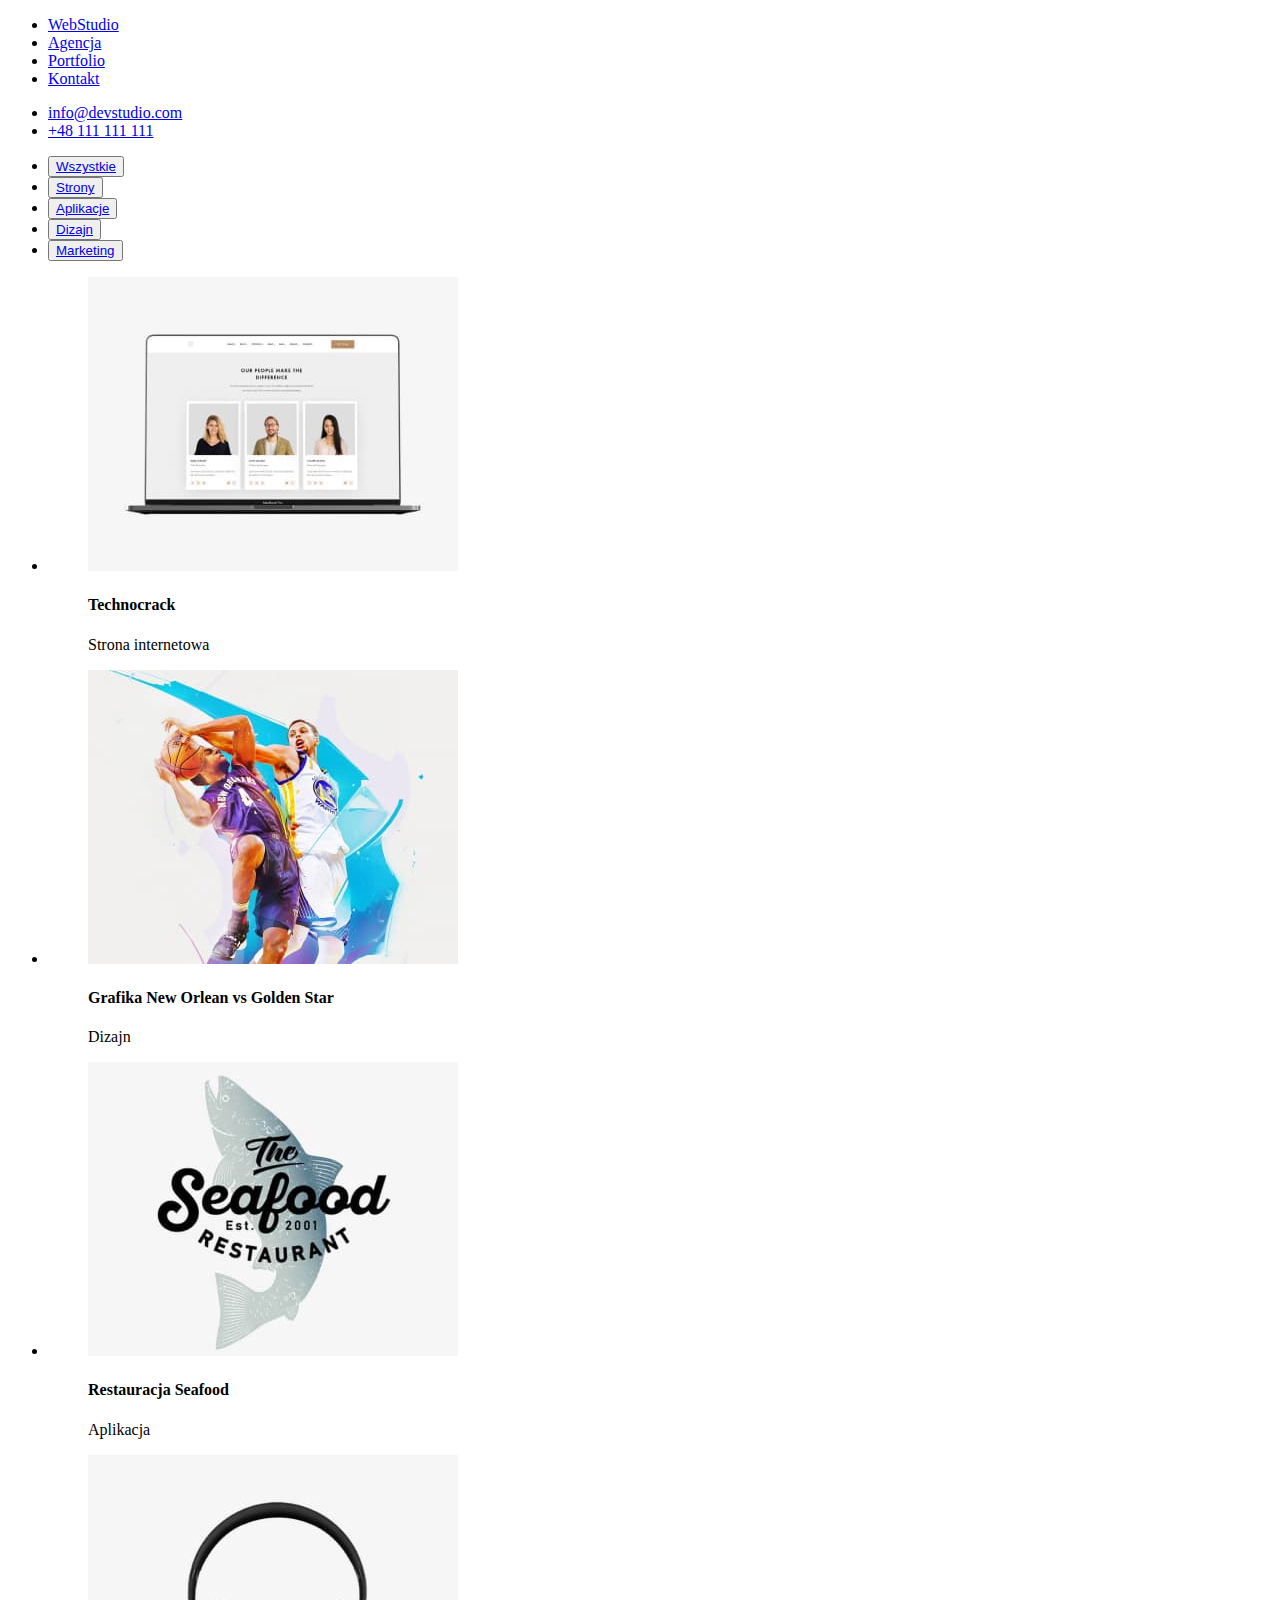
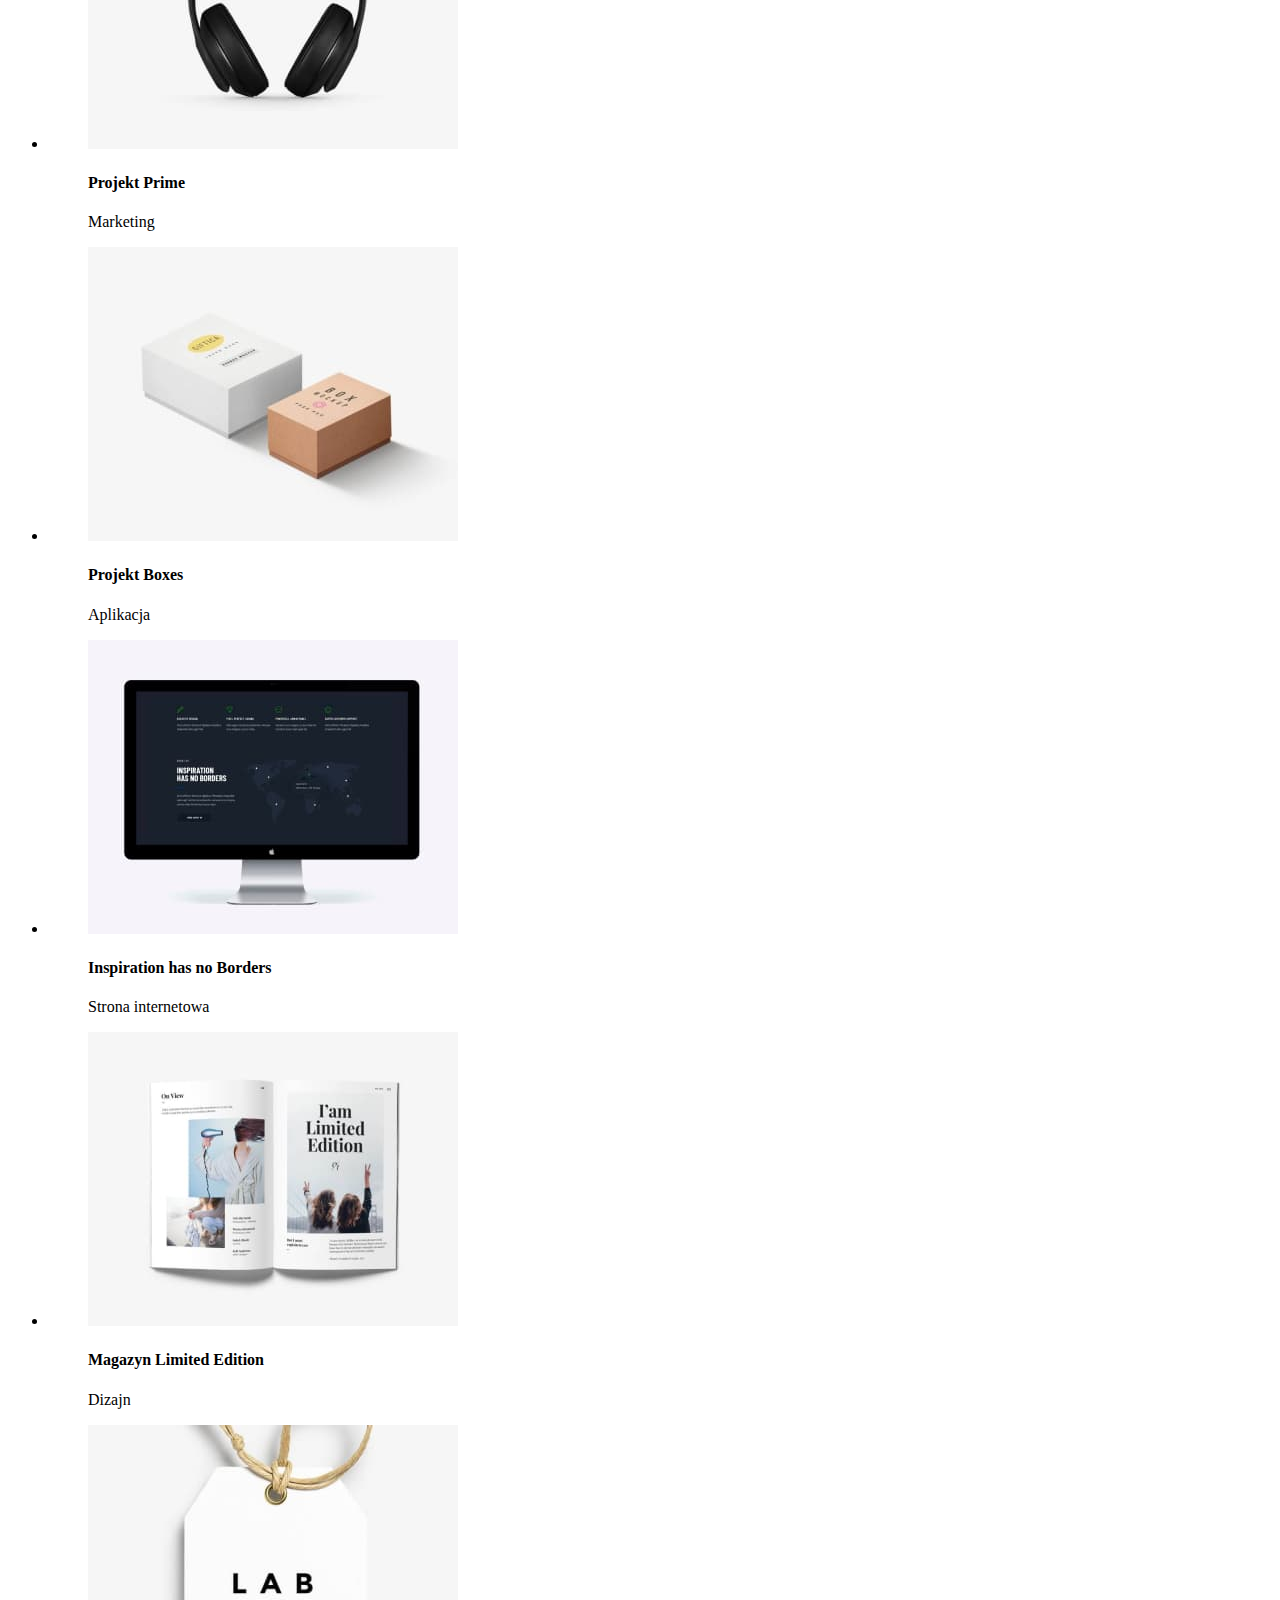
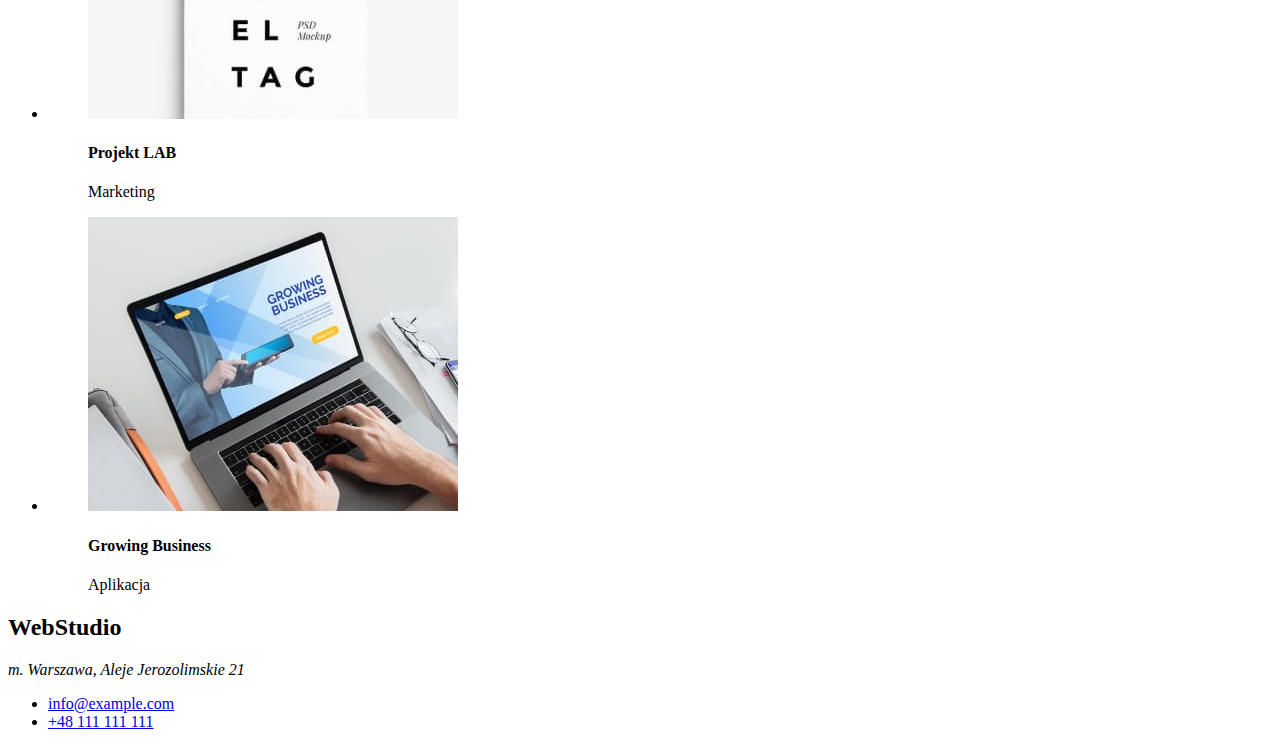
==== portfolio.html @ 7346c271 "Semantyka portfolio.html" ====
<!DOCTYPE html>
<html lang="pl">
  <head>
    <meta charset="UTF-8" />
    <meta http-equiv="X-UA-Compatible" content="IE=edge" />
    <meta name="viewport" content="width=device-width, initial-scale=1.0" />
    <title>Portfolio</title>
  </head>
  <body>
    <header>
      <nav>
        <ul>
          <li><a href="index.html">WebStudio</a></li>
          <li><a href="Agencja">Agencja</a></li>
          <li><a href="Portfolio">Portfolio</a></li>
          <li><a href="Kontakt">Kontakt</a></li>
        </ul>
      </nav>
      <ul>
        <li><a href="mailto:info@devstudio.com">info@devstudio.com</a></li>
        <li><a href="tel:+48111111111">+48 111 111 111</a></li>
      </ul>
    </header>
    <main>
      <section>
        <ul>
          <li>
            <button><a href="Wszystkie">Wszystkie</a></button>
          </li>
          <li>
            <button><a href="Strony">Strony</a></button>
          </li>
          <li>
            <button><a href="Aplikacje">Aplikacje</a></button>
          </li>
          <li>
            <button><a href="Dizajn">Dizajn</a></button>
          </li>
          <li>
            <button><a href="Marketing">Marketing</a></button>
          </li>
        </ul>
      </section>
      <section>
        <ul>
          <li>
            <figure>
              <img
                src="images\img_portfolio_1.jpg"
                alt="Laptop na jasnym tle. Na jego ekranie wyświetla się strona internetowa"
                width="370"
                height="294"
              />
              <h4>Technocrack</h4>
              Strona internetowa
            </figure>
          </li>
          <li>
            <figure>
              <img
                src="images\img_portfolio_2.jpg"
                alt="Grafika komputerowa przedstawiająca dwóch koszykarzy walczących o piłkę"
                width="370"
                height="294"
              />
              <h4>Grafika New Orlean vs Golden Star</h4>
              Dizajn
            </figure>
          </li>
          <li>
            <figure>
              <img
                src="images\img_portfolio_3.jpg"
                alt="Logo restauracji o nazwie  the seafood"
                width="370"
                height="294"
              />
              <h4>Restauracja Seafood</h4>
              Aplikacja
            </figure>
          </li>
          <li>
            <figure>
              <img
                src="images\img_portfolio_4.jpg"
                alt="Słuchawki nauszne na jasnym tle"
                width="370"
                height="294"
              />
              <h4>Projekt Prime</h4>
              Marketing
            </figure>
          </li>
          <li>
            <figure>
              <img
                src="images\img_portfolio_5.jpg"
                alt="Grafika koncepcyjna dwóch firmowych opakowań"
                width="370"
                height="294"
              />
              <h4>Projekt Boxes</h4>
              Aplikacja
            </figure>
          </li>
          <li>
            <figure>
              <img
                src="images\img_portfolio_6.jpg"
                alt="Monitor na jasnym tle. Na jego ekranie wyświetla się strona internetowa"
                width="370"
                height="294"
              />
              <h4>Inspiration has no Borders</h4>
              Strona internetowa
            </figure>
          </li>
          <li>
            <figure>
              <img
                src="images\img_portfolio_7.jpg"
                alt="Otwarta książka na jasnym tle"
                width="370"
                height="294"
              />
              <h4>Magazyn Limited Edition</h4>
              Dizajn
            </figure>
          </li>
          <li>
            <figure>
              <img
                src="images\img_portfolio_8.jpg"
                alt="Etykieta na jasnym tle przedstawiająca napis LAB EL TAG PSD Mockup"
                width="370"
                height="294"
              />
              <h4>Projekt LAB</h4>
              Marketing
            </figure>
          </li>
          <li>
            <figure>
              <img
                src="images\img_portfolio_9.jpg"
                alt="Obraz przedstawiający obsługiwanie latopa"
                width="370"
                height="294"
              />
              <h4>Growing Business</h4>
              Aplikacja
            </figure>
          </li>
        </ul>
      </section>
    </main>

    <footer>
      <h2>WebStudio</h2>
      <address>m. Warszawa, Aleje Jerozolimskie 21</address>
      <ul>
        <li><a href="mailto:info@example.com">info@example.com</a></li>
        <li><a href="tel:+48111111111">+48 111 111 111</a></li>
      </ul>
    </footer>
  </body>
</html>
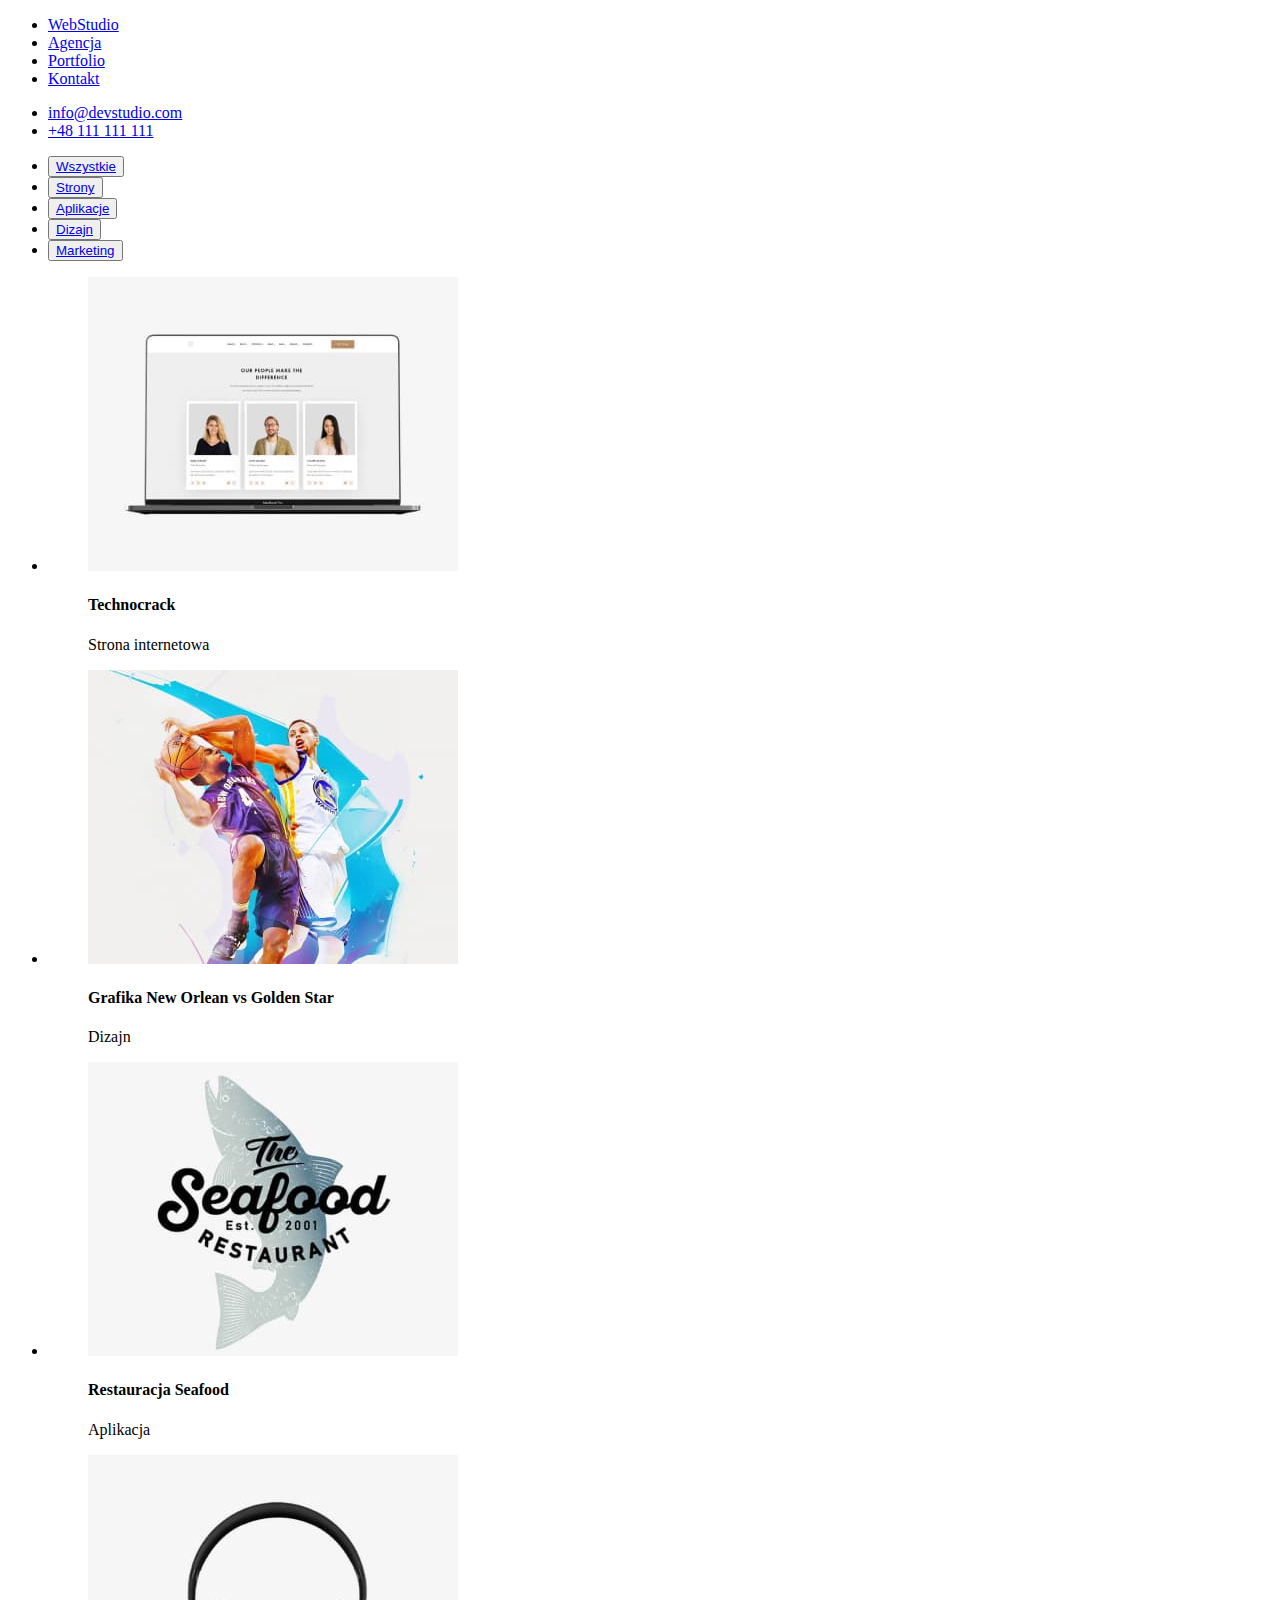
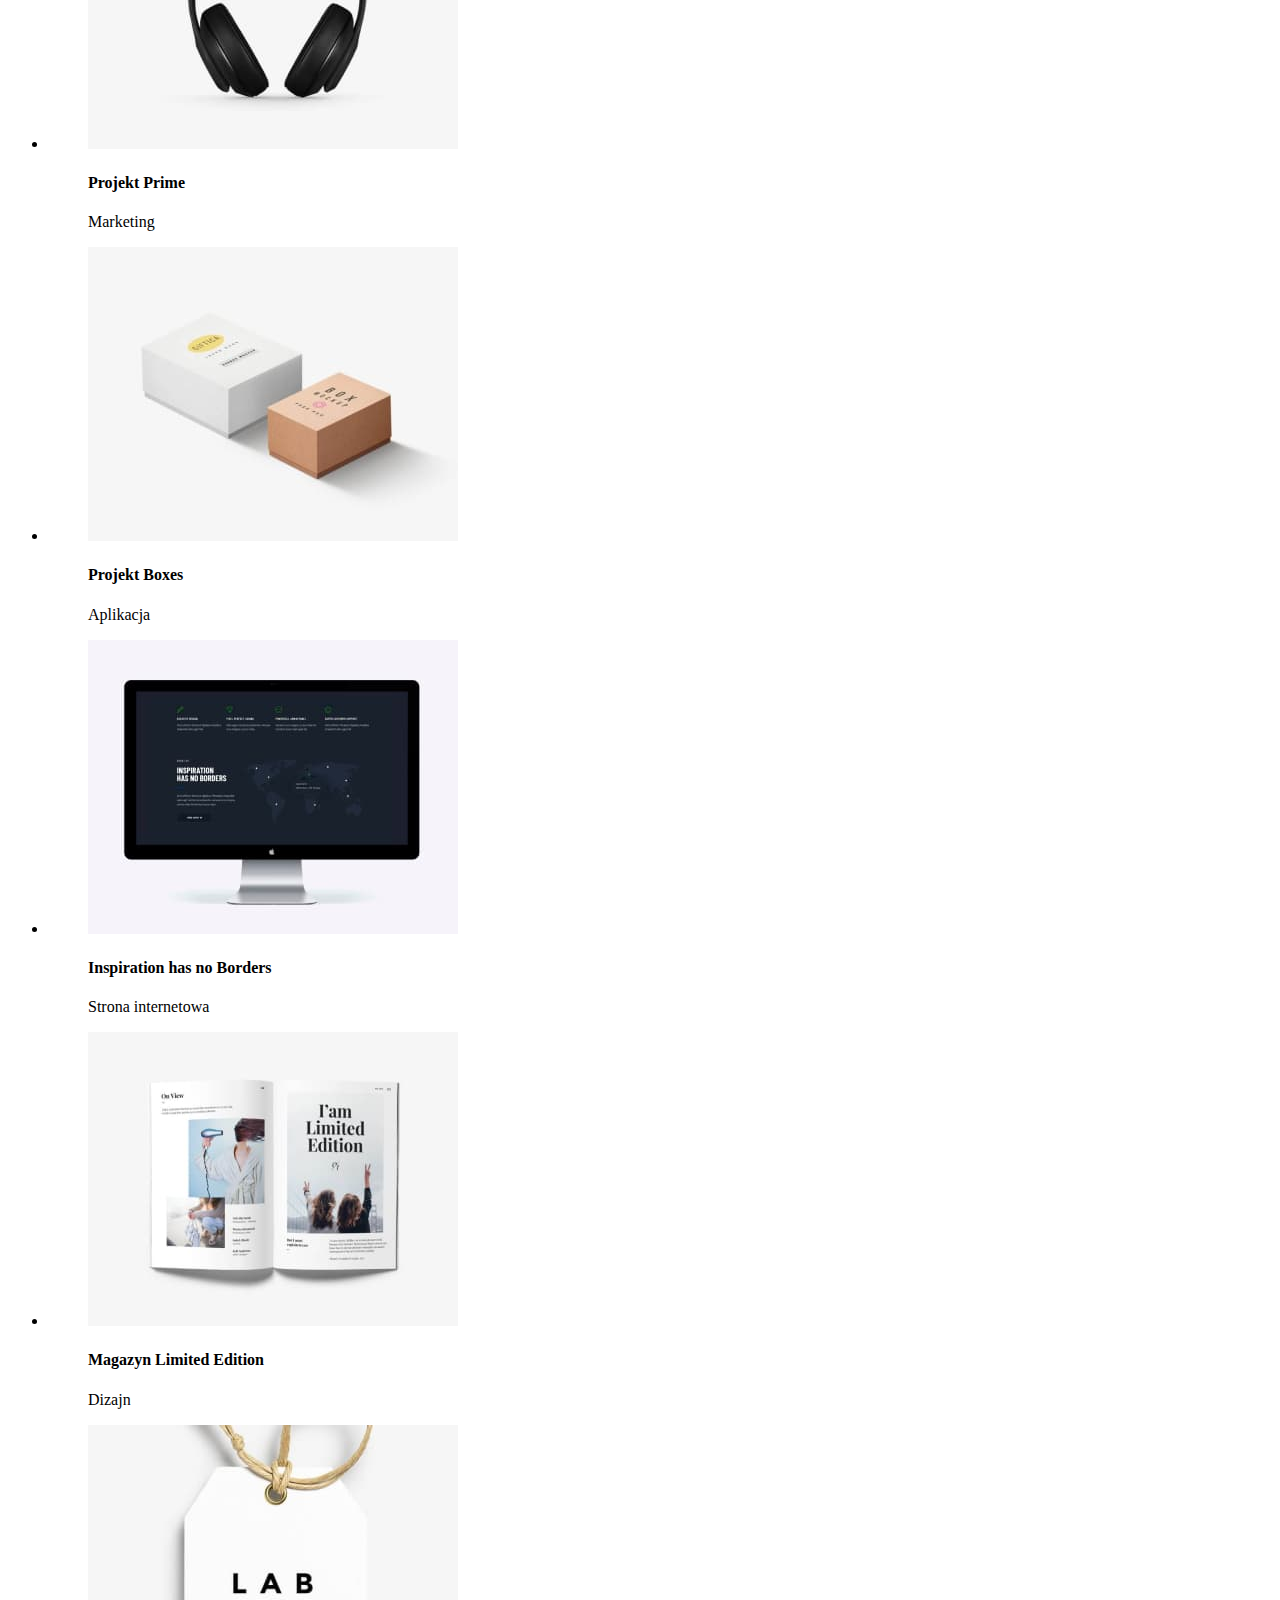
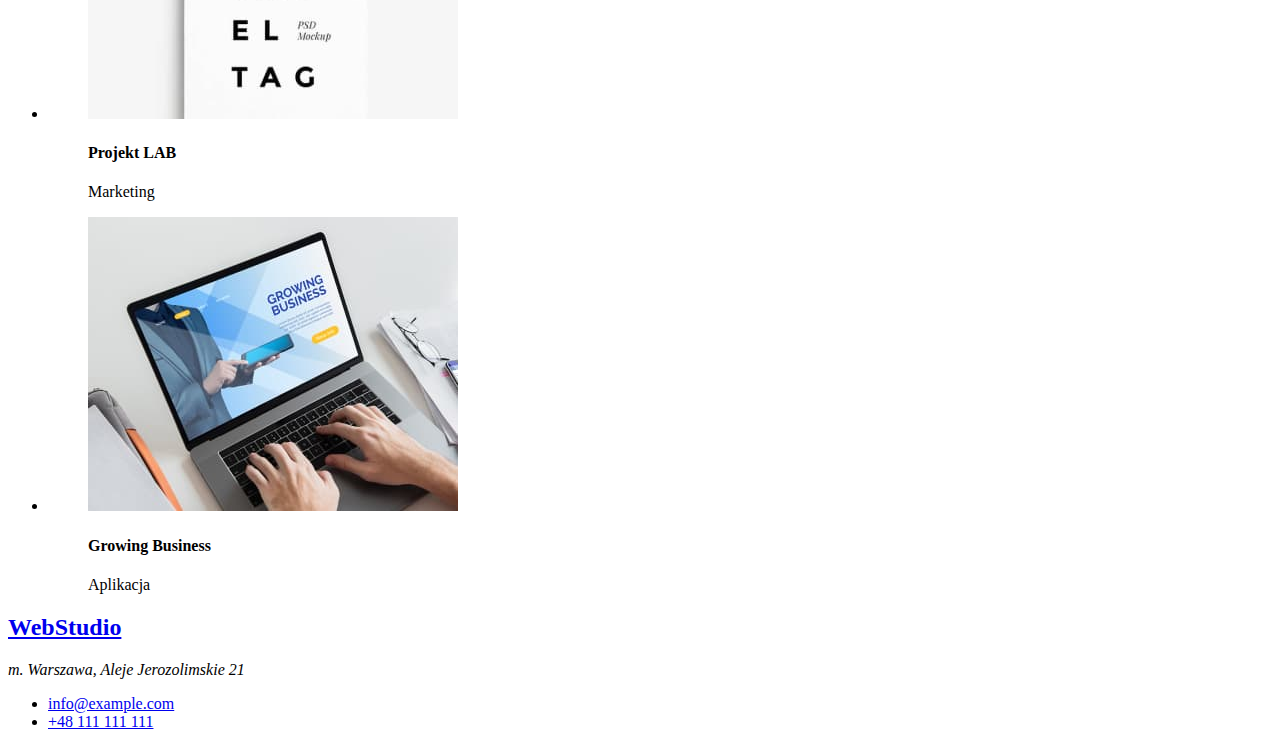
==== commit 8f2deb88: "Dodano link  do footer portfolio" ====
--- a/portfolio.html
+++ b/portfolio.html
@@ -156,7 +156,7 @@
     </main>
 
     <footer>
-      <h2>WebStudio</h2>
+      <h2><a href="index.html">WebStudio</a></h2>
       <address>m. Warszawa, Aleje Jerozolimskie 21</address>
       <ul>
         <li><a href="mailto:info@example.com">info@example.com</a></li>
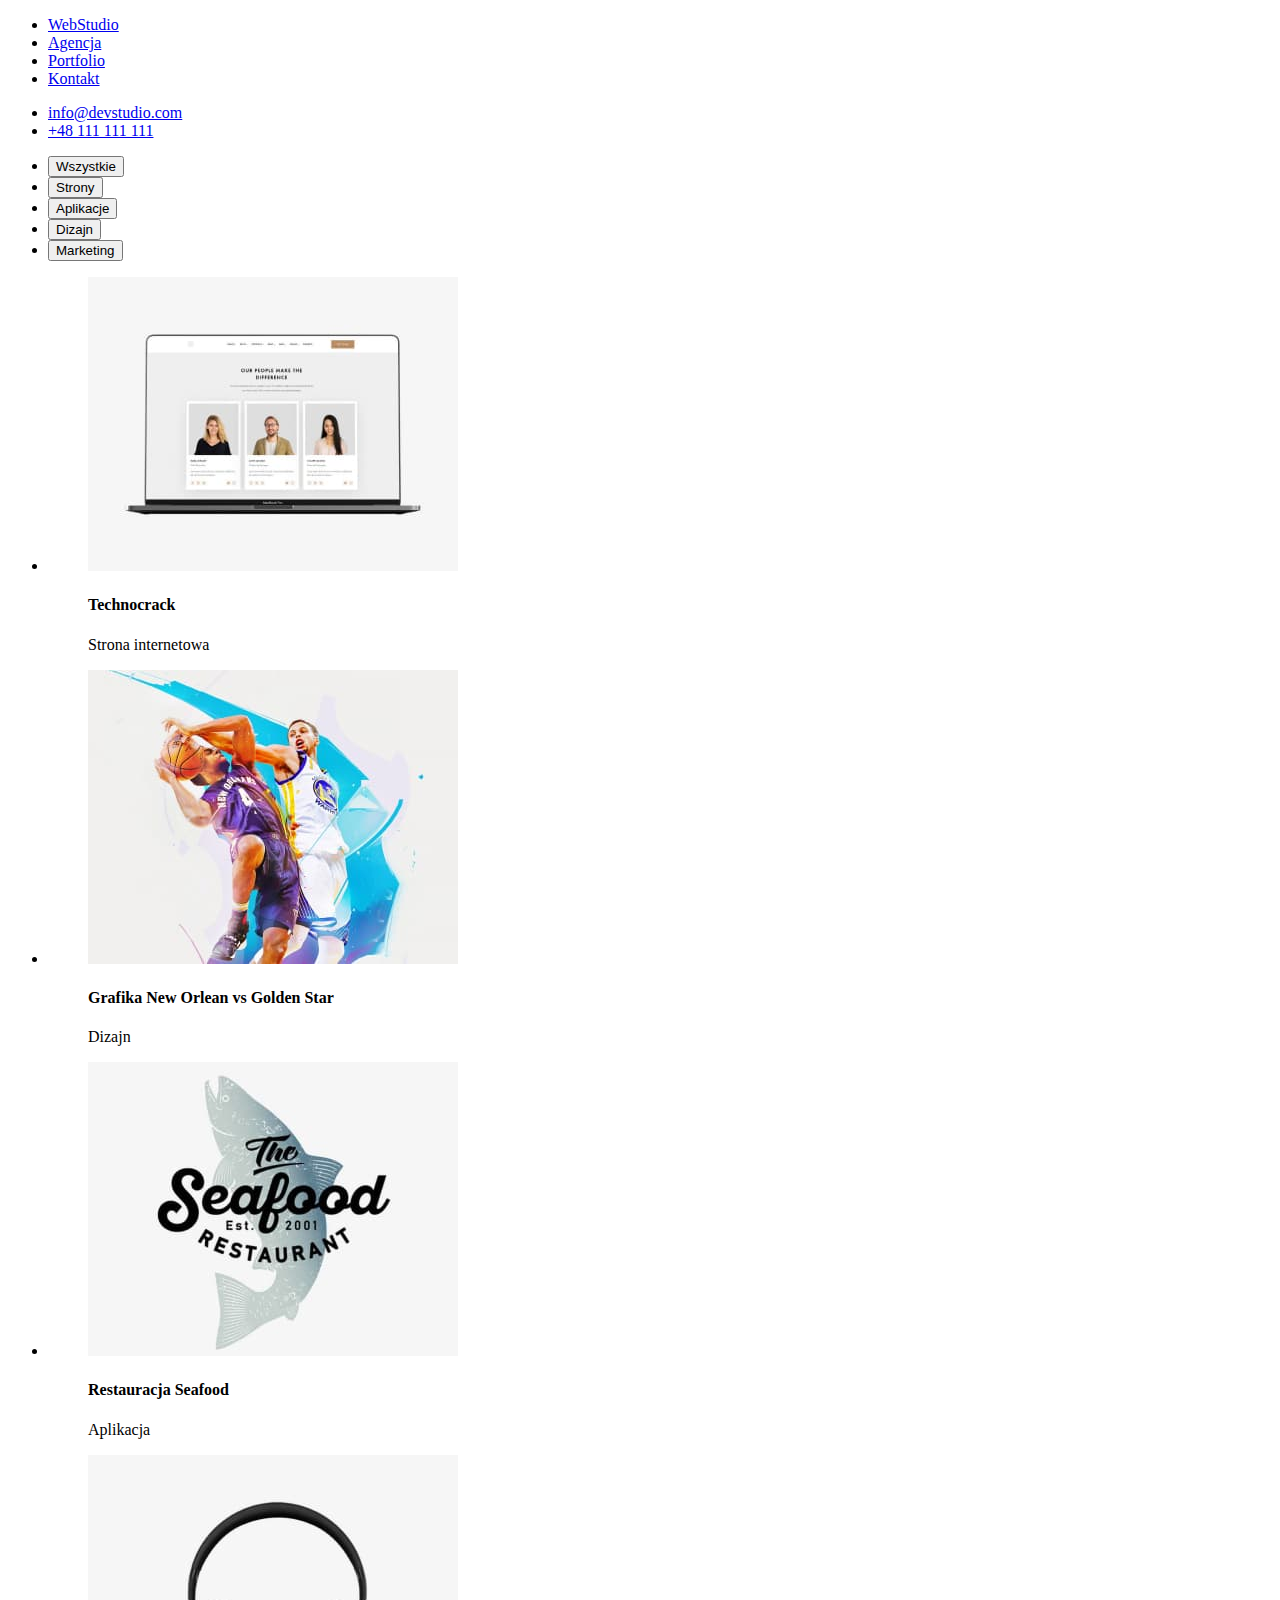
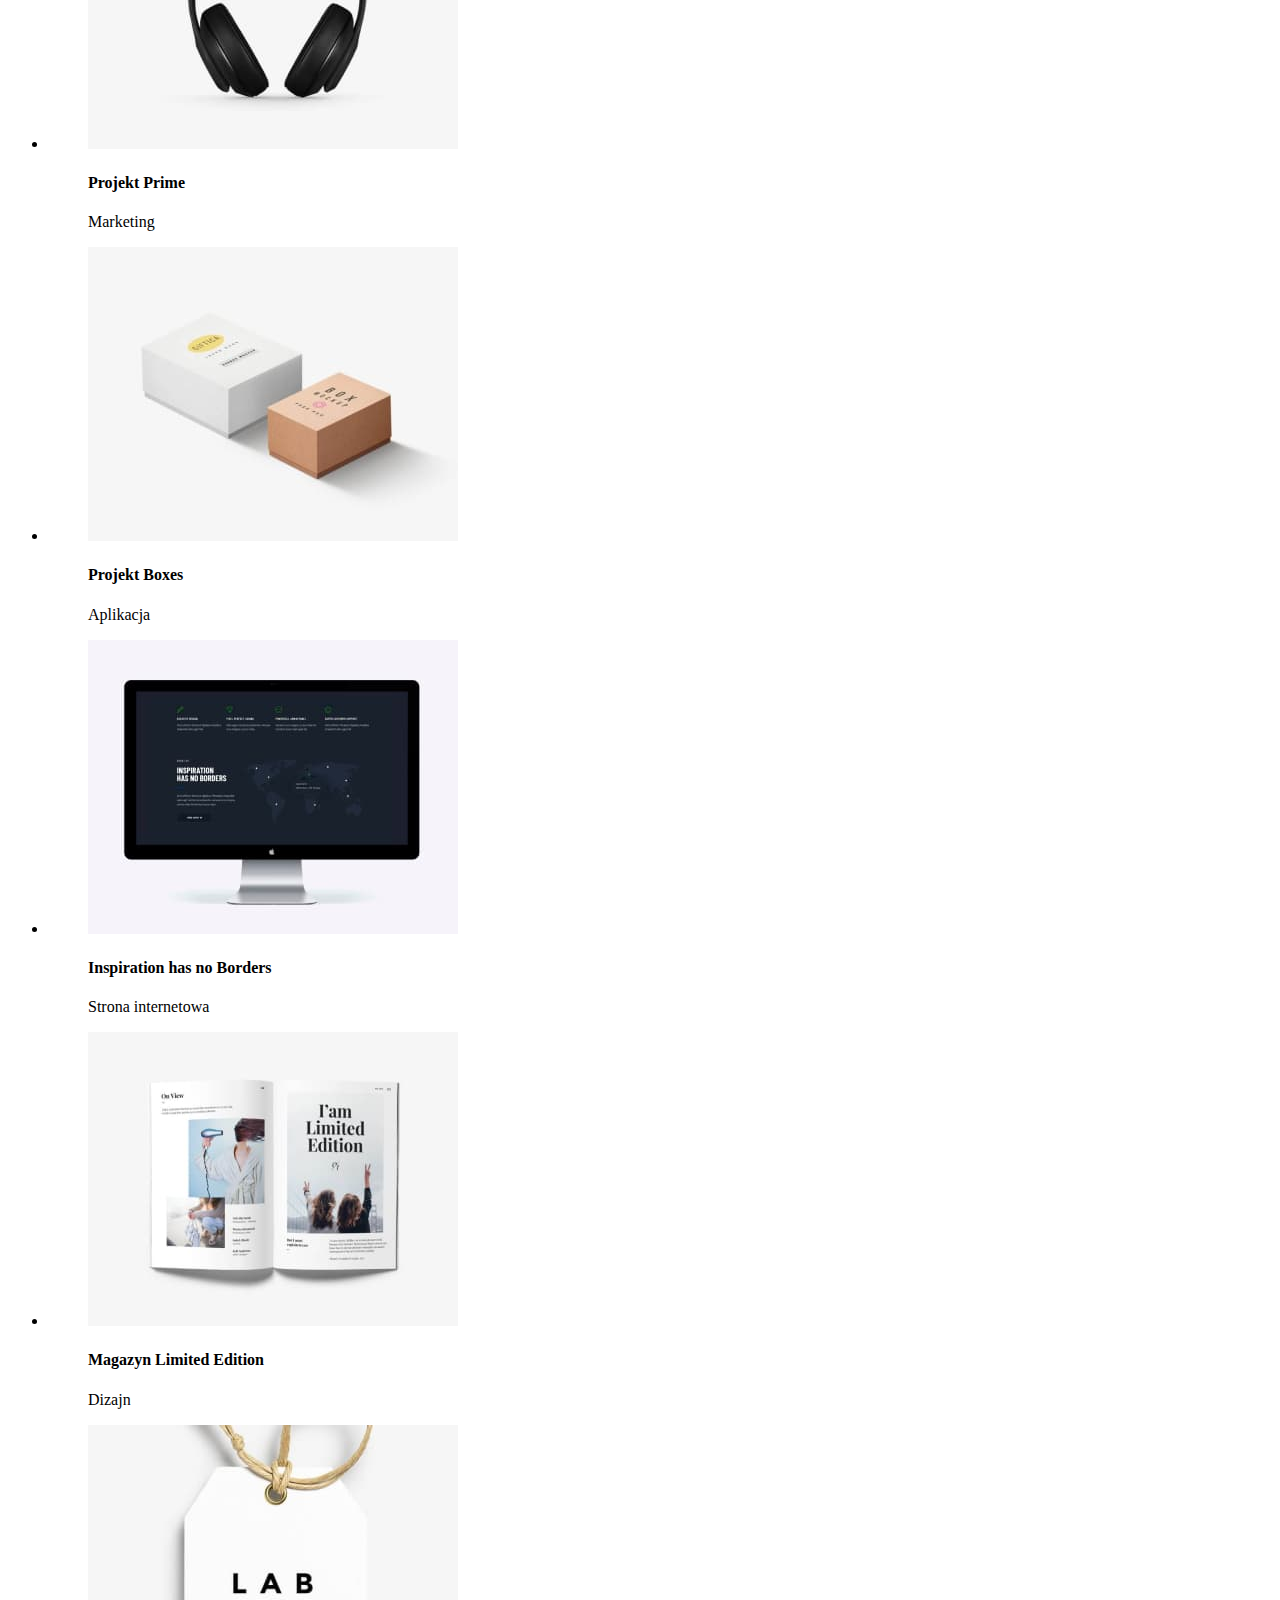
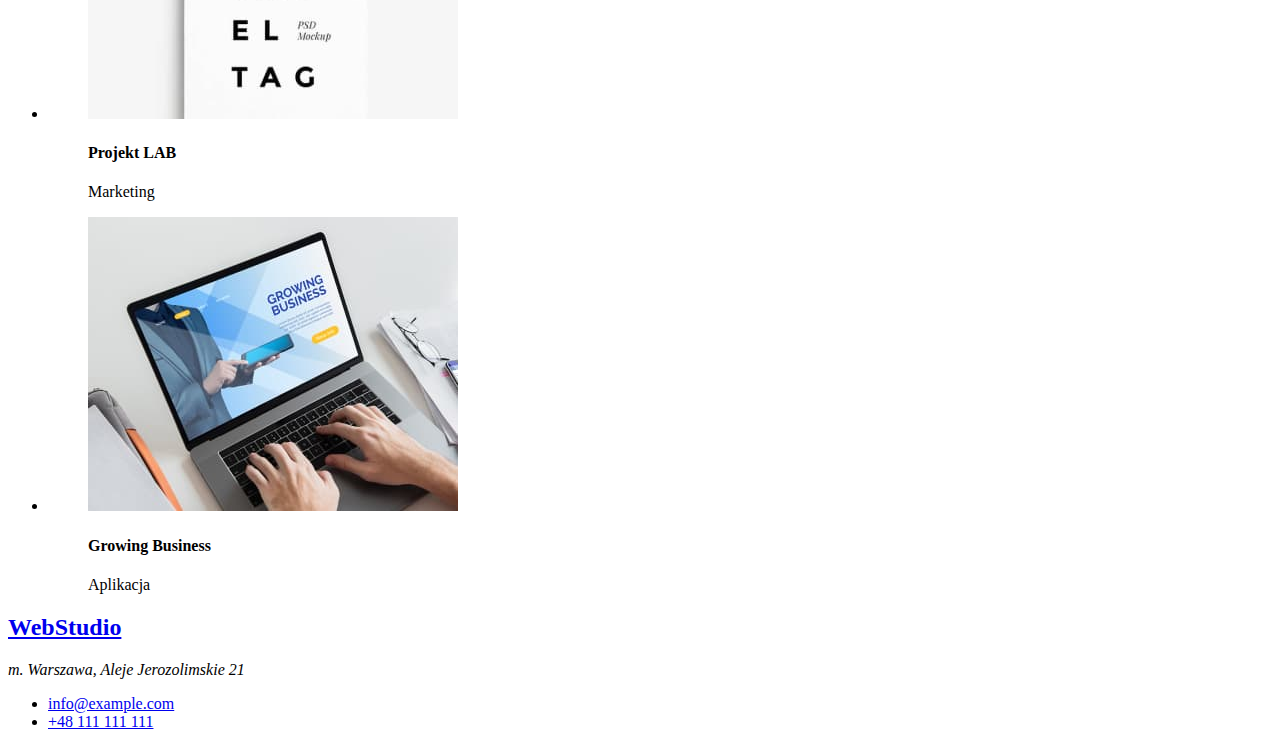
==== commit d4a13225: "Zmiany w buttonami w portfolio" ====
--- a/portfolio.html
+++ b/portfolio.html
@@ -25,19 +25,19 @@
       <section>
         <ul>
           <li>
-            <button><a href="Wszystkie">Wszystkie</a></button>
+            <a href="Wszystkie"><button>Wszystkie</button></a>
           </li>
           <li>
-            <button><a href="Strony">Strony</a></button>
+            <a href="Strony"><button>Strony</button></a>
           </li>
           <li>
-            <button><a href="Aplikacje">Aplikacje</a></button>
+            <a href="Aplikacje"><button>Aplikacje</button></a>
           </li>
           <li>
-            <button><a href="Dizajn">Dizajn</a></button>
+            <a href="Dizajn"><button>Dizajn</button></a>
           </li>
           <li>
-            <button><a href="Marketing">Marketing</a></button>
+            <a href="Marketing"><button>Marketing</button></a>
           </li>
         </ul>
       </section>
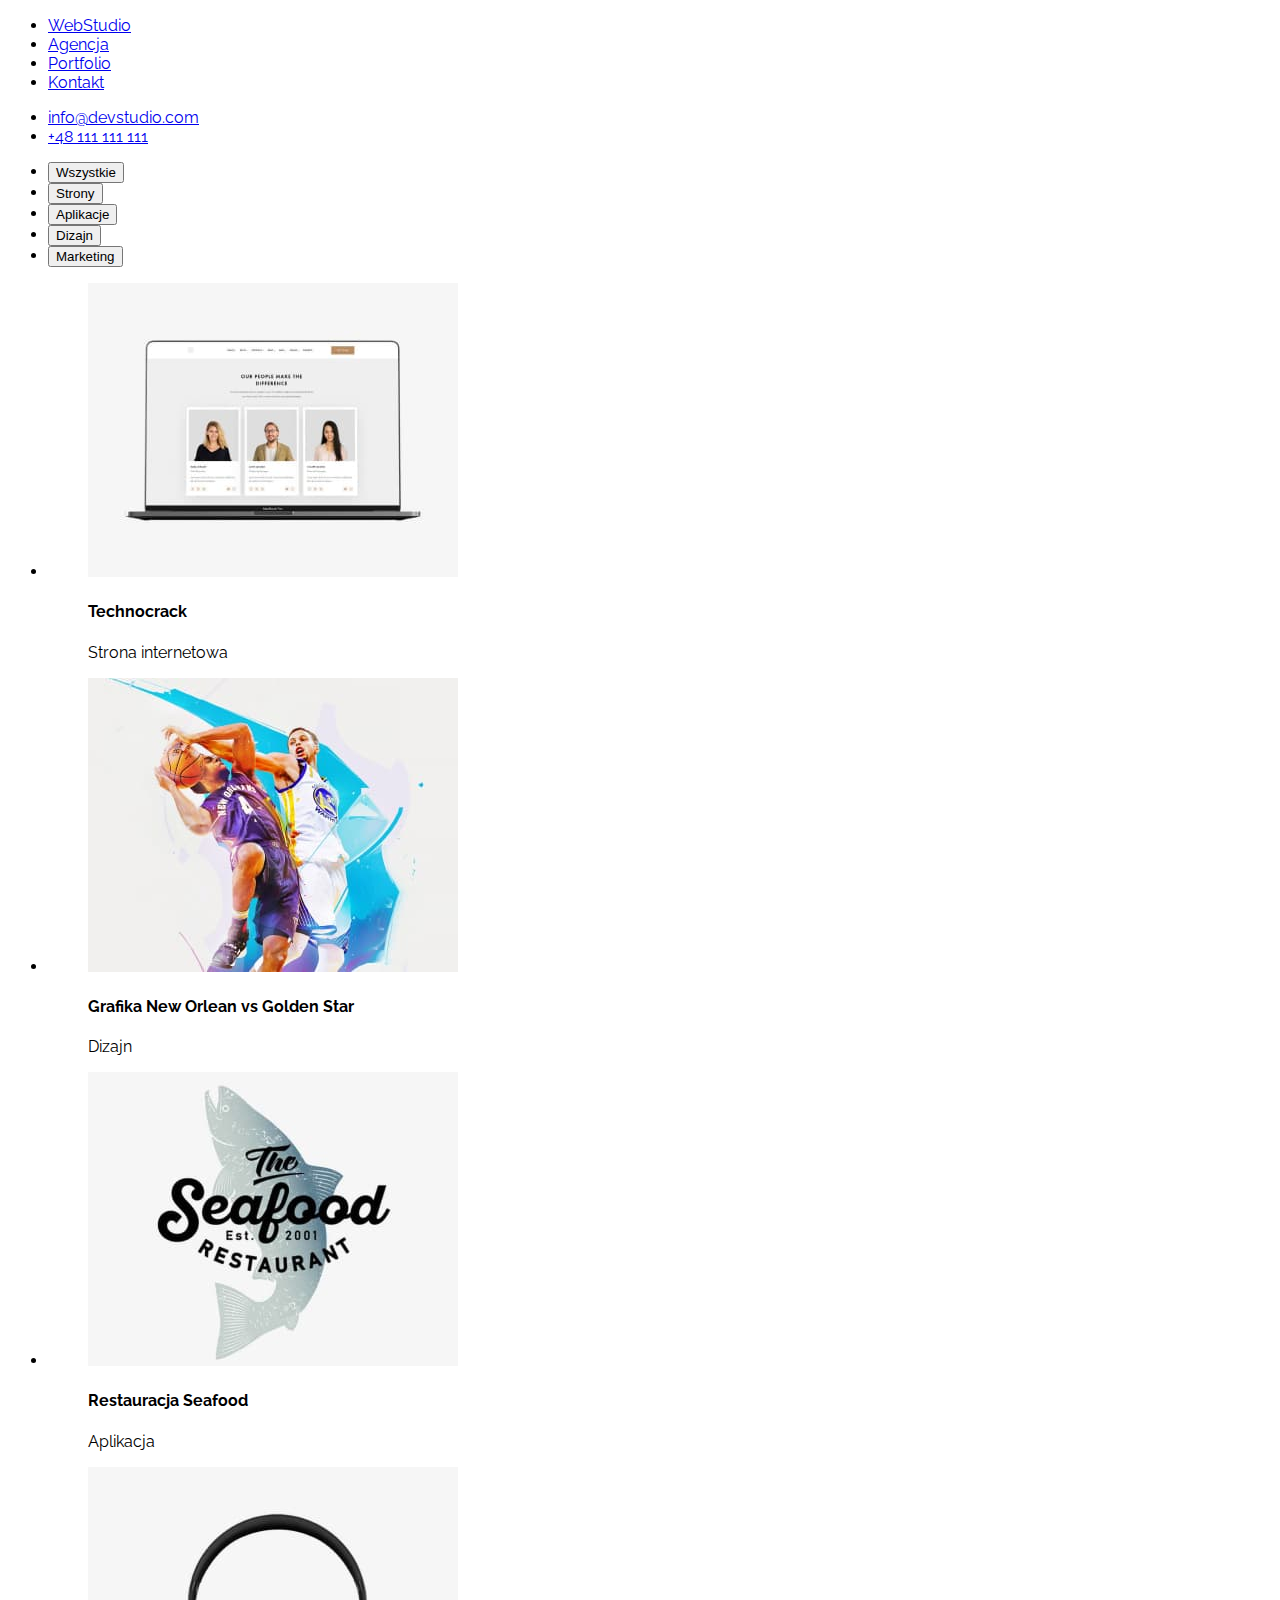
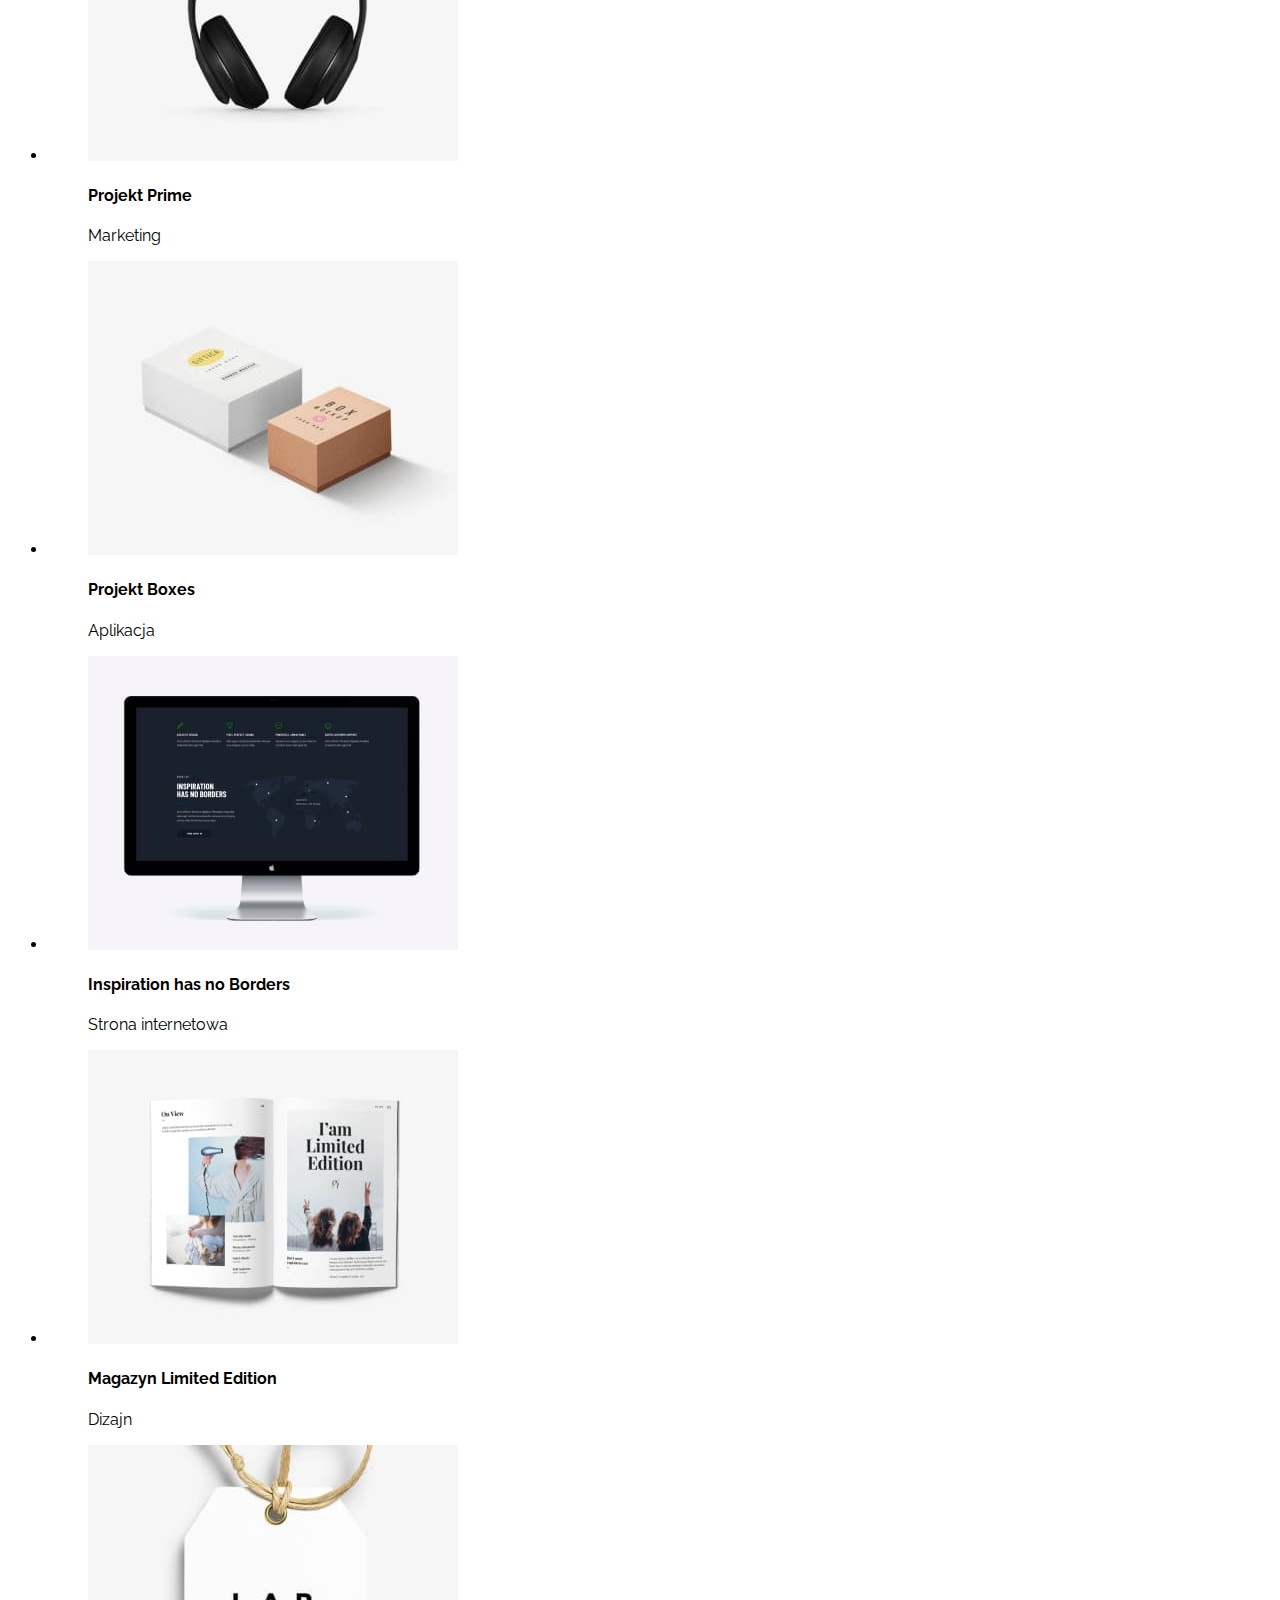
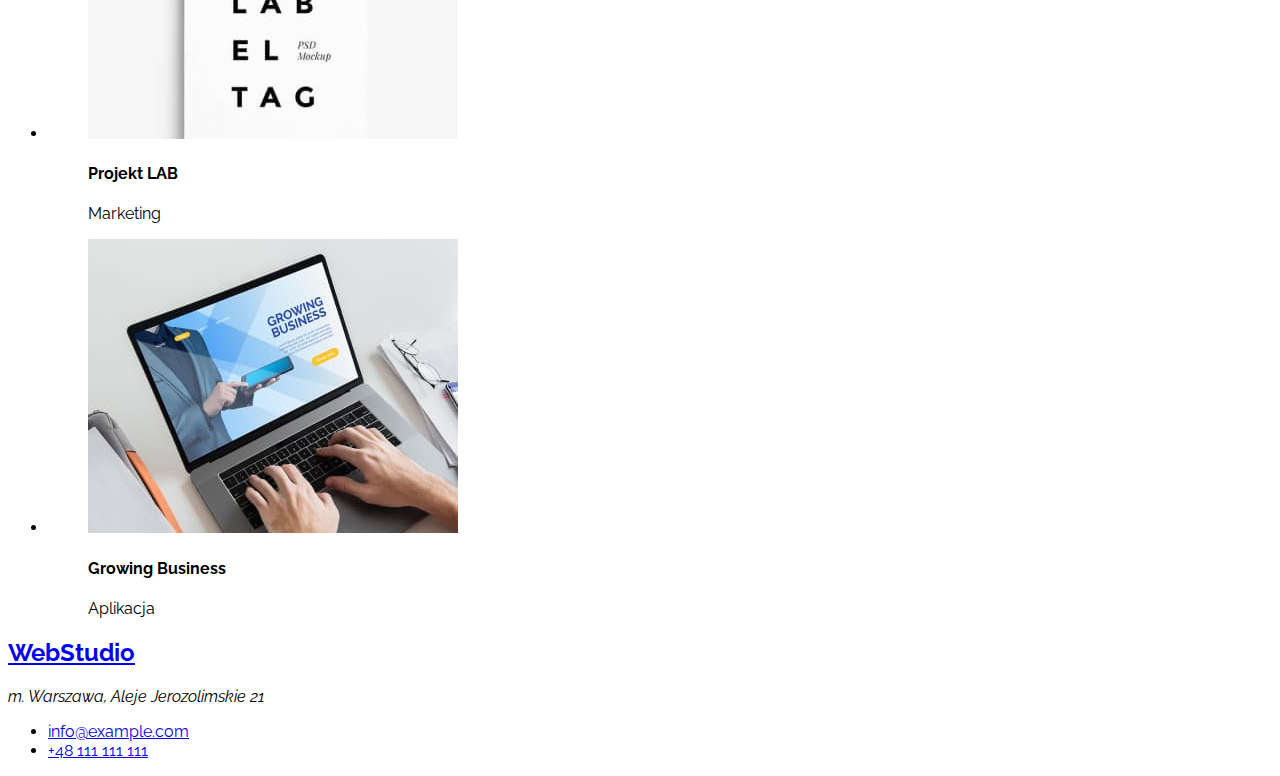
==== commit 44c2bb43: "Po walidacji" ====
--- a/portfolio.html
+++ b/portfolio.html
@@ -5,6 +5,11 @@
     <meta http-equiv="X-UA-Compatible" content="IE=edge" />
     <meta name="viewport" content="width=device-width, initial-scale=1.0" />
     <title>Portfolio</title>
+    <link
+      href="https://fonts.googleapis.com/css2?family=Raleway:wght@700&family=Roboto:wght@400;500;700;900&display=swap"
+      rel="stylesheet"
+    />
+    <link href="css/style.css" rel="stylesheet" />
   </head>
   <body>
     <header>
@@ -25,19 +30,19 @@
       <section>
         <ul>
           <li>
-            <a href="Wszystkie"><button>Wszystkie</button></a>
+            <button>Wszystkie</button>
           </li>
           <li>
-            <a href="Strony"><button>Strony</button></a>
+            <button>Strony</button>
           </li>
           <li>
-            <a href="Aplikacje"><button>Aplikacje</button></a>
+            <button>Aplikacje</button>
           </li>
           <li>
-            <a href="Dizajn"><button>Dizajn</button></a>
+            <button>Dizajn</button>
           </li>
           <li>
-            <a href="Marketing"><button>Marketing</button></a>
+            <button>Marketing</button>
           </li>
         </ul>
       </section>
@@ -46,7 +51,7 @@
           <li>
             <figure>
               <img
-                src="images\img_portfolio_1.jpg"
+                src="images/img_portfolio_1.jpg"
                 alt="Laptop na jasnym tle. Na jego ekranie wyświetla się strona internetowa"
                 width="370"
                 height="294"
@@ -58,7 +63,7 @@
           <li>
             <figure>
               <img
-                src="images\img_portfolio_2.jpg"
+                src="images/img_portfolio_2.jpg"
                 alt="Grafika komputerowa przedstawiająca dwóch koszykarzy walczących o piłkę"
                 width="370"
                 height="294"
@@ -70,7 +75,7 @@
           <li>
             <figure>
               <img
-                src="images\img_portfolio_3.jpg"
+                src="images/img_portfolio_3.jpg"
                 alt="Logo restauracji o nazwie  the seafood"
                 width="370"
                 height="294"
@@ -82,7 +87,7 @@
           <li>
             <figure>
               <img
-                src="images\img_portfolio_4.jpg"
+                src="images/img_portfolio_4.jpg"
                 alt="Słuchawki nauszne na jasnym tle"
                 width="370"
                 height="294"
@@ -94,7 +99,7 @@
           <li>
             <figure>
               <img
-                src="images\img_portfolio_5.jpg"
+                src="images/img_portfolio_5.jpg"
                 alt="Grafika koncepcyjna dwóch firmowych opakowań"
                 width="370"
                 height="294"
@@ -106,7 +111,7 @@
           <li>
             <figure>
               <img
-                src="images\img_portfolio_6.jpg"
+                src="images/img_portfolio_6.jpg"
                 alt="Monitor na jasnym tle. Na jego ekranie wyświetla się strona internetowa"
                 width="370"
                 height="294"
@@ -118,7 +123,7 @@
           <li>
             <figure>
               <img
-                src="images\img_portfolio_7.jpg"
+                src="images/img_portfolio_7.jpg"
                 alt="Otwarta książka na jasnym tle"
                 width="370"
                 height="294"
@@ -130,7 +135,7 @@
           <li>
             <figure>
               <img
-                src="images\img_portfolio_8.jpg"
+                src="images/img_portfolio_8.jpg"
                 alt="Etykieta na jasnym tle przedstawiająca napis LAB EL TAG PSD Mockup"
                 width="370"
                 height="294"
@@ -142,7 +147,7 @@
           <li>
             <figure>
               <img
-                src="images\img_portfolio_9.jpg"
+                src="images/img_portfolio_9.jpg"
                 alt="Obraz przedstawiający obsługiwanie latopa"
                 width="370"
                 height="294"
--- a/css/style.css
+++ b/css/style.css
@@ -0,0 +1,3 @@
+body {
+  font-family: "Raleway", sans-serif;
+}
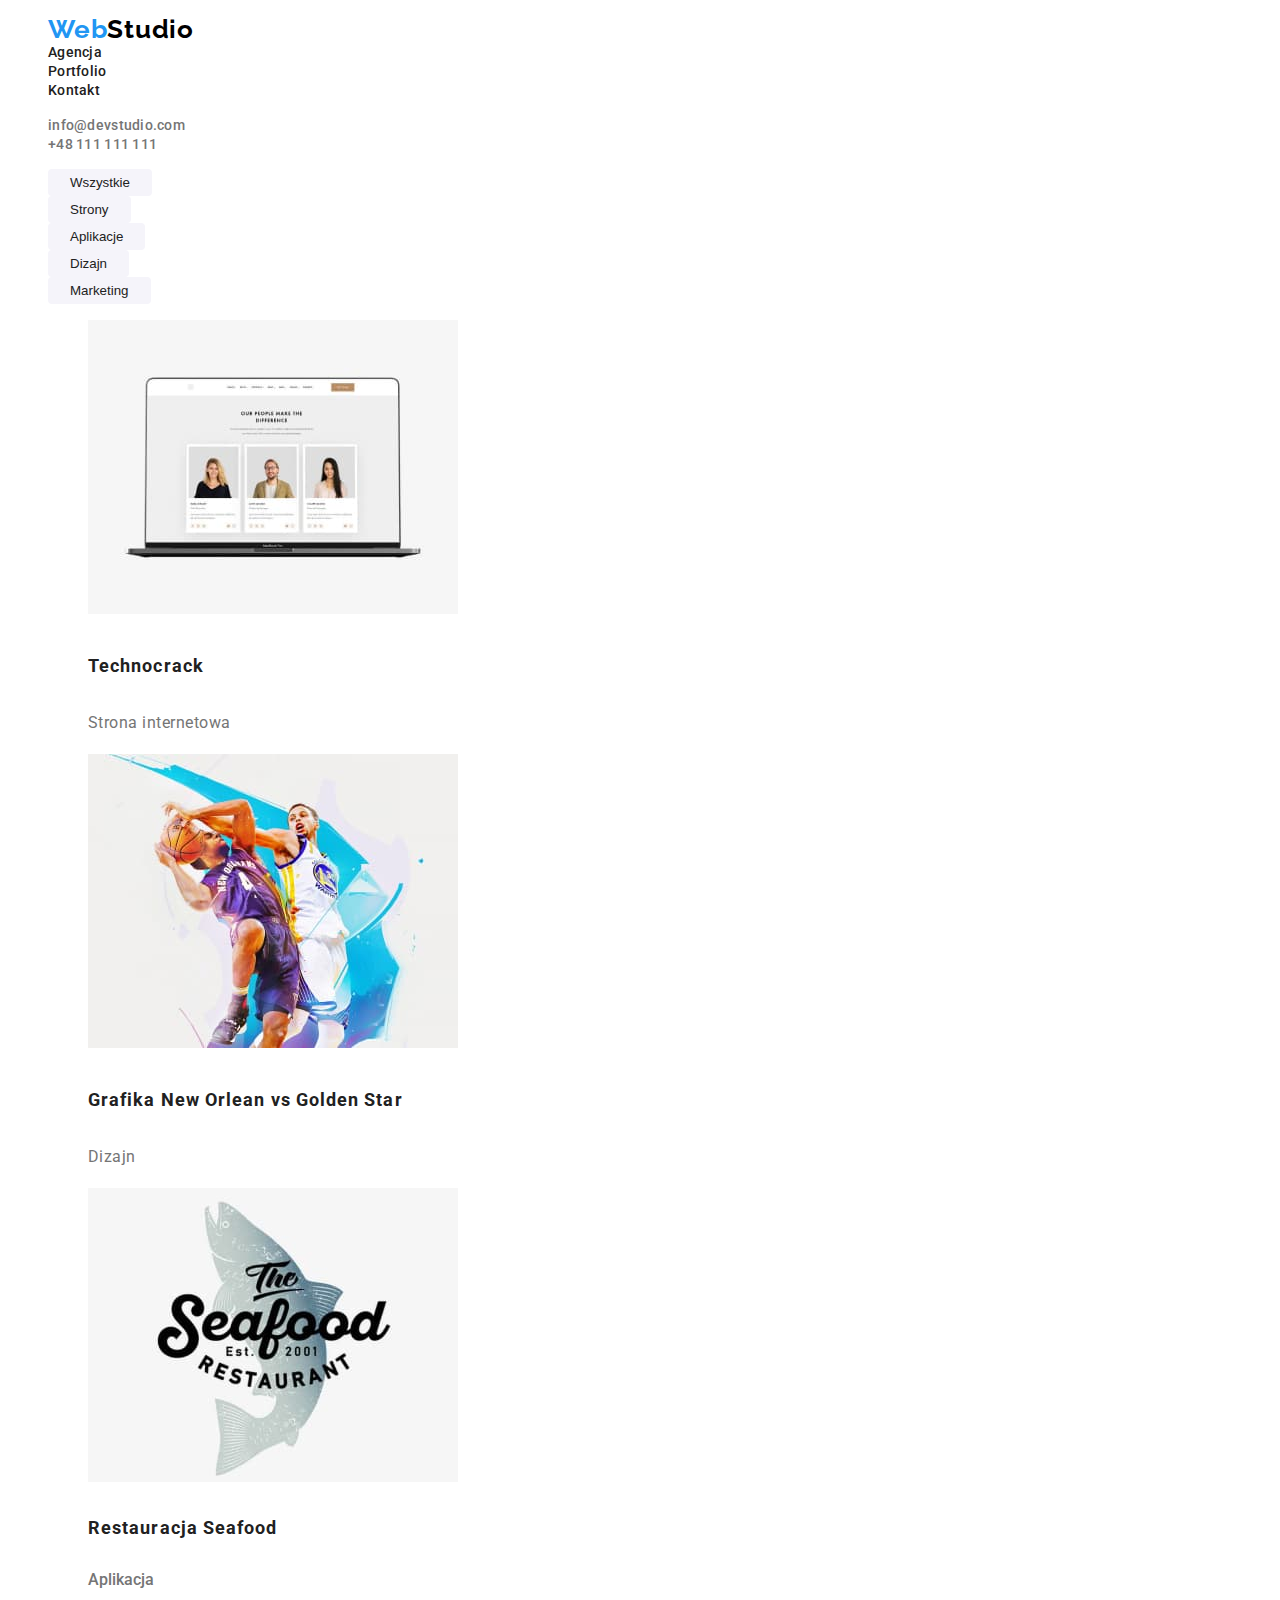
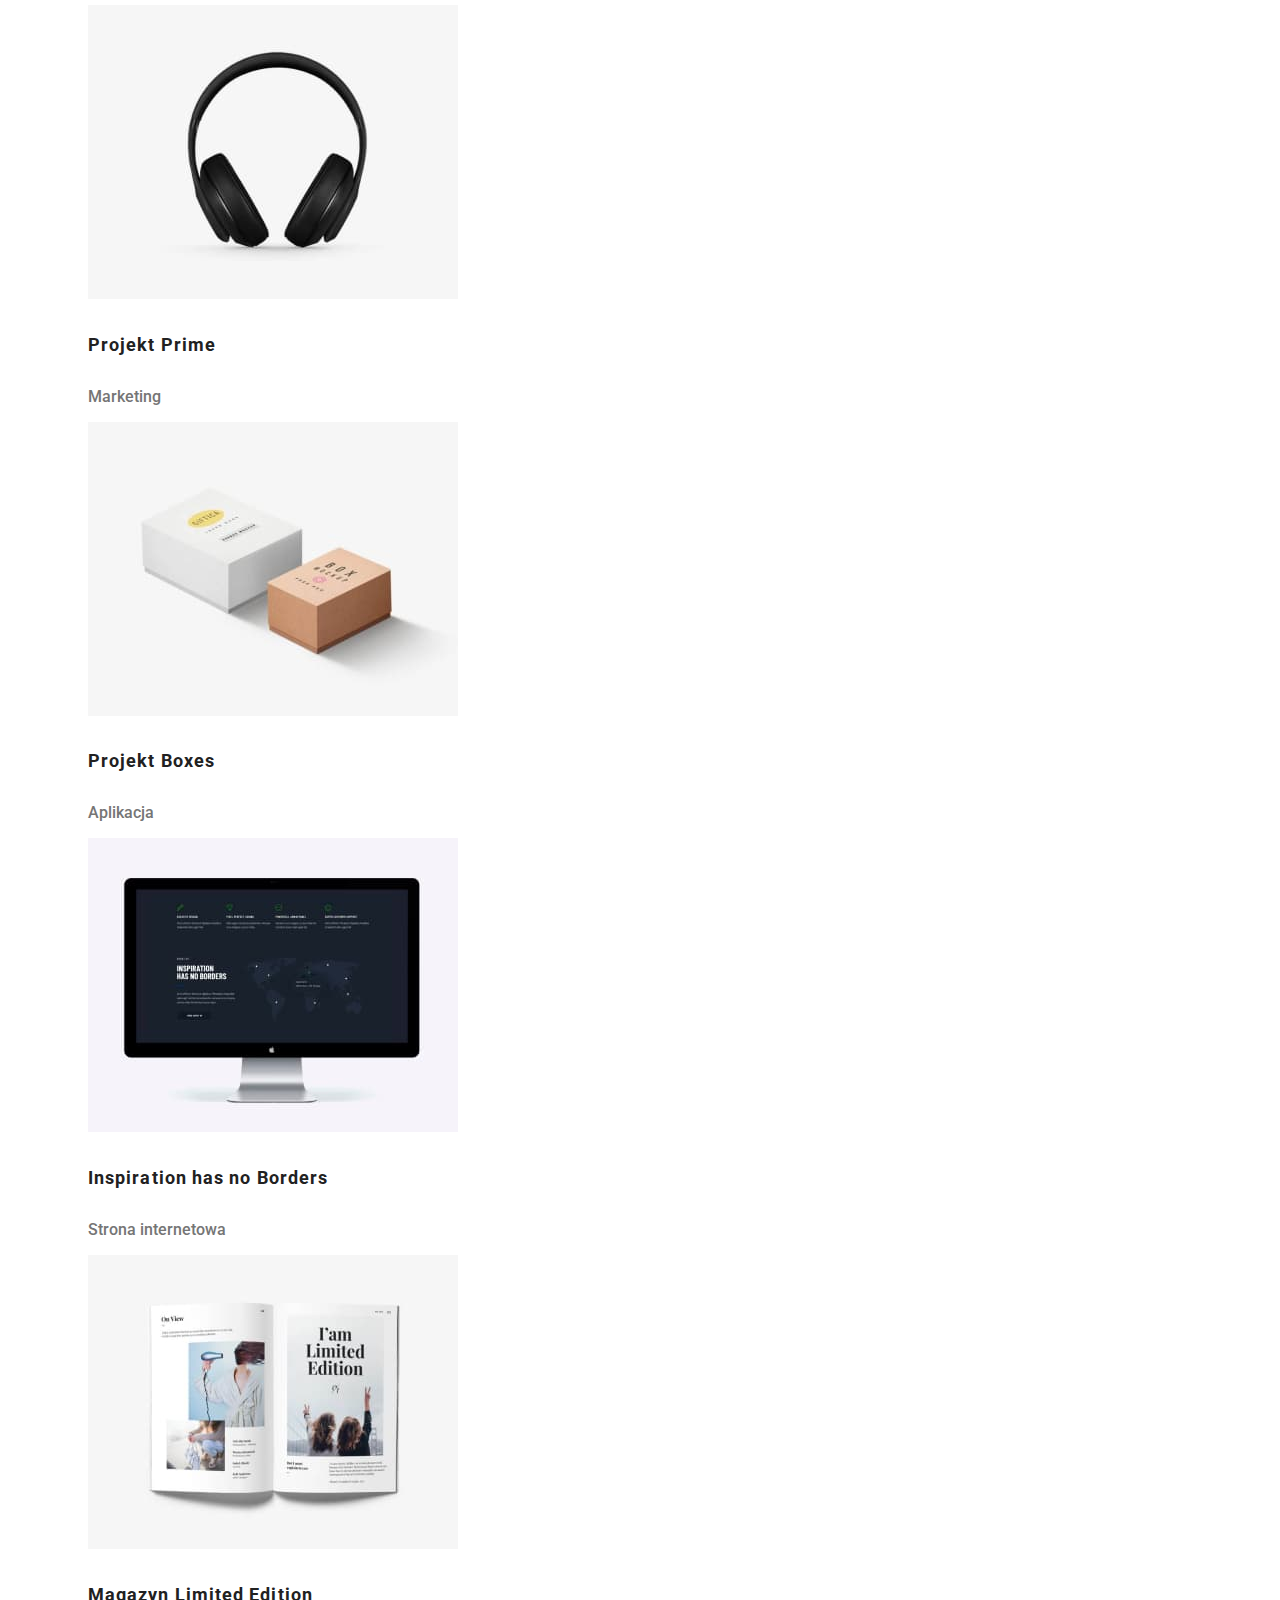
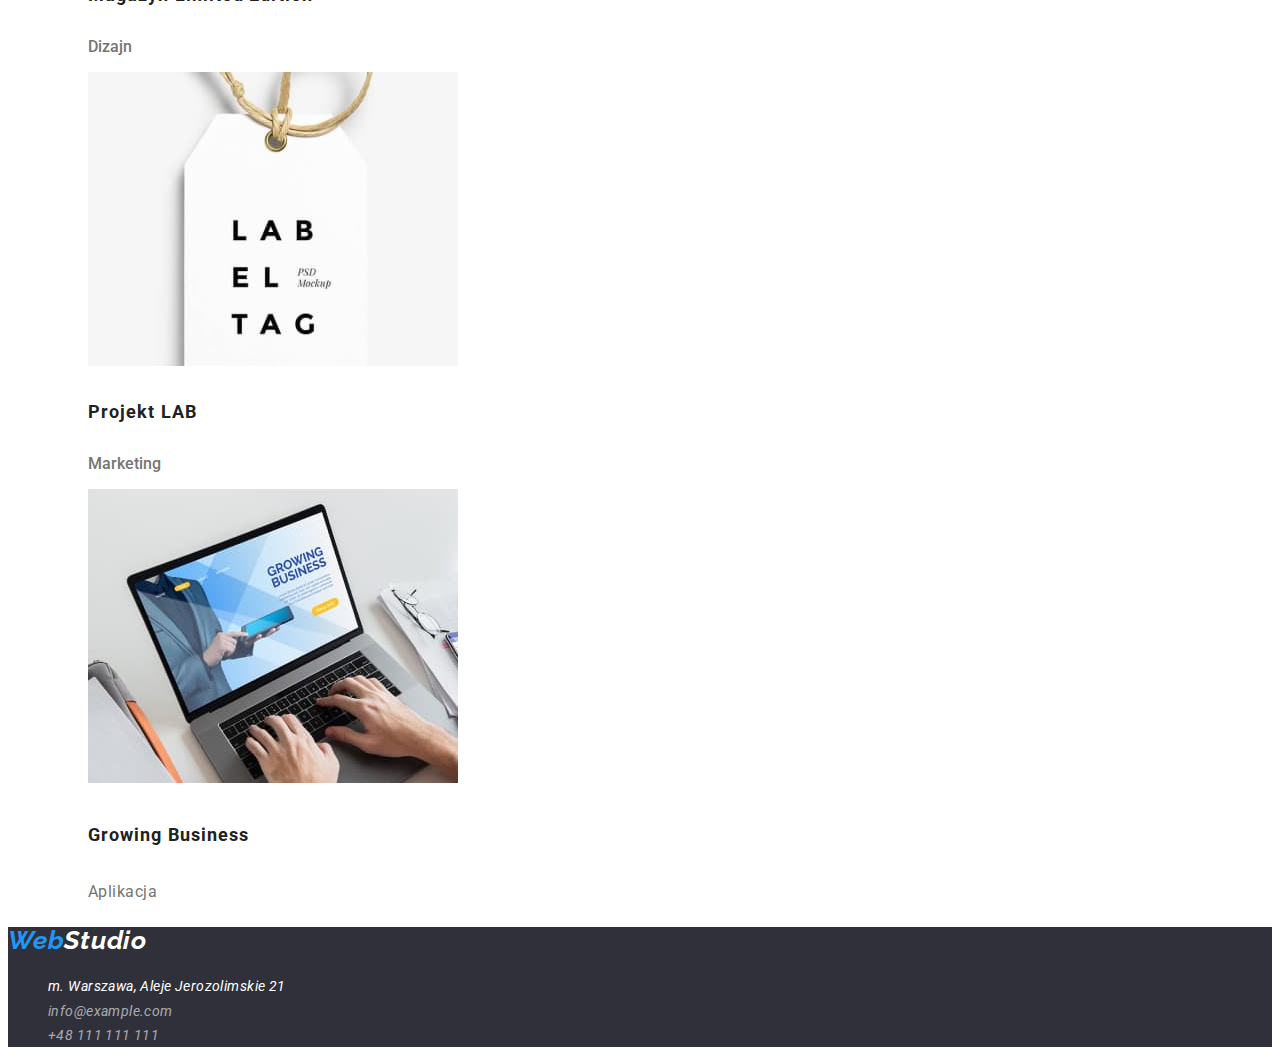
==== commit fa28c9f9: "Poprawione style i kod html" ====
--- a/portfolio.html
+++ b/portfolio.html
@@ -4,73 +4,83 @@
     <meta charset="UTF-8" />
     <meta http-equiv="X-UA-Compatible" content="IE=edge" />
     <meta name="viewport" content="width=device-width, initial-scale=1.0" />
+    <link rel="preconnect" href="https://fonts.googleapis.com">
+    <link rel="preconnect" href="https://fonts.gstatic.com" crossorigin>
+    <link href="https://fonts.googleapis.com/css2?family=Raleway:wght@700&family=Roboto:wght@400;500;700;900&display=swap" rel="stylesheet">
+    <link href="css/styles.css" rel="stylesheet" />
     <title>Portfolio</title>
-    <link
-      href="https://fonts.googleapis.com/css2?family=Raleway:wght@700&family=Roboto:wght@400;500;700;900&display=swap"
-      rel="stylesheet"
-    />
-    <link href="css/style.css" rel="stylesheet" />
   </head>
   <body>
     <header>
-      <nav>
+        <nav>
+          <ul>
+            <li>
+              <a class="links logo-in-header" href="index.html">
+                <span>
+                <span class="web-blue">
+                  Web</span>Studio
+              </span>
+            </a>
+            </li>
+            <li><a class="links links-in-nav" href="Agencja">Agencja</a></li>
+            <li><a class="links links-in-nav" href="portfolio.html">Portfolio</a></li>
+            <li><a class="links links-in-nav" href="Kontakt">Kontakt</a></li>
+          </ul>
+        </nav>
         <ul>
-          <li><a href="index.html">WebStudio</a></li>
-          <li><a href="Agencja">Agencja</a></li>
-          <li><a href="Portfolio">Portfolio</a></li>
-          <li><a href="Kontakt">Kontakt</a></li>
+          <li>
+              <a class="links links-in-header" href="mailto:info@devstudio.com">info@devstudio.com</a>
+          </li>
+          <li>
+              <a class="links links-in-header" href="tel:+48111111111">+48 111 111 111</a>
+          </li>
         </ul>
-      </nav>
-      <ul>
-        <li><a href="mailto:info@devstudio.com">info@devstudio.com</a></li>
-        <li><a href="tel:+48111111111">+48 111 111 111</a></li>
-      </ul>
-    </header>
+      </header>
     <main>
       <section>
         <ul>
           <li>
-            <button>Wszystkie</button>
+            <button class="button">Wszystkie</button>
           </li>
           <li>
-            <button>Strony</button>
+            <button class="button">Strony</button>
           </li>
           <li>
-            <button>Aplikacje</button>
+            <button class="button">Aplikacje</button>
           </li>
           <li>
-            <button>Dizajn</button>
+            <button class="button">Dizajn</button>
           </li>
           <li>
-            <button>Marketing</button>
+            <button class="button">Marketing</button>
           </li>
         </ul>
       </section>
       <section>
         <ul>
           <li>
-            <figure>
+            <figure class="text-under-portfolio">
               <img
                 src="images/img_portfolio_1.jpg"
                 alt="Laptop na jasnym tle. Na jego ekranie wyświetla się strona internetowa"
                 width="370"
                 height="294"
               />
-              <h4>Technocrack</h4>
+              <h4 class="heading-under-portfolio">Technocrack</h4>
               Strona internetowa
             </figure>
           </li>
           <li>
-            <figure>
+            <figure class="text-under-portfolio">
               <img
                 src="images/img_portfolio_2.jpg"
                 alt="Grafika komputerowa przedstawiająca dwóch koszykarzy walczących o piłkę"
                 width="370"
                 height="294"
               />
-              <h4>Grafika New Orlean vs Golden Star</h4>
+              <h4 class="heading-under-portfolio">Grafika New Orlean vs Golden Star</h4>
               Dizajn
-            </figure>
+            </figure class="text-under-portfolio">
           </li>
           <li>
             <figure>
@@ -80,9 +90,9 @@
                 width="370"
                 height="294"
               />
-              <h4>Restauracja Seafood</h4>
+              <h4 class="heading-under-portfolio">Restauracja Seafood</h4>
               Aplikacja
-            </figure>
+            </figure class="text-under-portfolio">
           </li>
           <li>
             <figure>
@@ -92,9 +102,9 @@
                 width="370"
                 height="294"
               />
-              <h4>Projekt Prime</h4>
+              <h4 class="heading-under-portfolio">Projekt Prime</h4>
               Marketing
-            </figure>
+            </figure class="text-under-portfolio">
           </li>
           <li>
             <figure>
@@ -104,9 +114,9 @@
                 width="370"
                 height="294"
               />
-              <h4>Projekt Boxes</h4>
+              <h4 class="heading-under-portfolio">Projekt Boxes</h4>
               Aplikacja
-            </figure>
+            </figure class="text-under-portfolio">
           </li>
           <li>
             <figure>
@@ -116,9 +126,9 @@
                 width="370"
                 height="294"
               />
-              <h4>Inspiration has no Borders</h4>
+              <h4 class="heading-under-portfolio">Inspiration has no Borders</h4>
               Strona internetowa
-            </figure>
+            </figure class="text-under-portfolio">
           </li>
           <li>
             <figure>
@@ -128,9 +138,9 @@
                 width="370"
                 height="294"
               />
-              <h4>Magazyn Limited Edition</h4>
+              <h4 class="heading-under-portfolio">Magazyn Limited Edition</h4>
               Dizajn
-            </figure>
+            </figure class="text-under-portfolio">
           </li>
           <li>
             <figure>
@@ -140,33 +150,34 @@
                 width="370"
                 height="294"
               />
-              <h4>Projekt LAB</h4>
+              <h4 class="heading-under-portfolio">Projekt LAB</h4>
               Marketing
-            </figure>
+            </figure class="text-under-portfolio">
           </li>
           <li>
-            <figure>
+            <figure class="text-under-portfolio">
               <img
                 src="images/img_portfolio_9.jpg"
                 alt="Obraz przedstawiający obsługiwanie latopa"
                 width="370"
                 height="294"
               />
-              <h4>Growing Business</h4>
+              <h4 class="heading-under-portfolio">Growing Business</h4>
               Aplikacja
             </figure>
           </li>
         </ul>
       </section>
     </main>
-
     <footer>
-      <h2><a href="index.html">WebStudio</a></h2>
-      <address>m. Warszawa, Aleje Jerozolimskie 21</address>
-      <ul>
-        <li><a href="mailto:info@example.com">info@example.com</a></li>
-        <li><a href="tel:+48111111111">+48 111 111 111</a></li>
-      </ul>
-    </footer>
+        <address>
+          <h2><a class="links logo-in-footer" href="index.html"><span class="web-blue">Web</span>Studio</a></h2>
+          <ul>
+          <li><a class="links adress">m. Warszawa, Aleje Jerozolimskie 21</a></li>
+          <li><a class=" links links-in-footer" href="mailto:info@example.com">info@example.com</a></li>
+          <li><a class="links links-in-footer" href="tel:+48111111111">+48 111 111 111</a></li>
+        </address>
+        </ul>
+      </footer>
   </body>
 </html>
--- a/css/styles.css
+++ b/css/styles.css
@@ -0,0 +1,179 @@
+body {
+  font-family: "Raleway", sans-serif;
+  font-family: "Roboto", sans-serif;
+  font-weight: 500;
+  color: #757575;
+}
+
+ul {
+  list-style-type: none;
+}
+.links {
+  text-decoration: none;
+  font-size: 14px;
+}
+.link:visited {
+  text-decoration: none;
+  color: var(--brand-article-color);
+}
+.links:focus {
+  color: var(--brand-color);
+  outline: none;
+}
+.links:hover {
+  color: #2196f3;
+}
+.logo-in-header {
+  color: #000000;
+  font-family: "Raleway";
+  font-weight: 700;
+  font-size: 26px;
+  line-height: 1;
+  letter-spacing: 0.03em;
+  word-spacing: 0;
+}
+.links-in-nav {
+  font-size: 14px;
+  line-height: 1;
+  letter-spacing: 0.02em;
+  color: var(--brand-article-color);
+}
+.links-in-header {
+  font-size: 14px;
+  line-height: 1;
+  letter-spacing: 0.02em;
+  color: #757575;
+}
+.links-in-footer {
+  color: rgba(255, 255, 255, 0.6);
+  font-weight: 400;
+  font-size: 14px;
+  line-height: 24px;
+  letter-spacing: 0.03em;
+}
+.logo-in-footer {
+  color: var(--text-on-dark-background);
+  font-family: "Raleway";
+  font-weight: 700;
+  font-size: 26px;
+  line-height: 1;
+  letter-spacing: 0.03em;
+  word-spacing: 0;
+}
+.web-blue {
+  color: var(--brand-color);
+}
+.adress {
+  color: var(--text-on-dark-background);
+  font-weight: 400;
+  font-size: 14px;
+  line-height: 1.71;
+  letter-spacing: 0.03em;
+}
+.button {
+  border: none;
+  background-color: #f5f4fa;
+  color: var(--brand-article-color);
+  padding: 6px 22px 6px 22px;
+  border-radius: 4px;
+}
+.button:focus {
+  background-color: var(--brand-color);
+  color: var(--text-on-dark-background);
+  outline: none;
+  box-shadow: 0px 3px 1px rgba(0, 0, 0, 0.1), 0px 1px 2px rgba(0, 0, 0, 0.08),
+    0px 2px 2px rgba(0, 0, 0, 0.12);
+}
+.button:hover {
+  background-color: var(--brand-color);
+  color: var(--text-on-dark-background);
+  outline-color: var(--brand-color);
+  cursor: pointer;
+  box-shadow: 0px 3px 1px rgba(0, 0, 0, 0.1), 0px 1px 2px rgba(0, 0, 0, 0.08),
+    0px 2px 2px rgba(0, 0, 0, 0.12);
+}
+.heading-under-portfolio {
+  font-weight: 700;
+  font-size: 18px;
+  line-height: 2;
+  letter-spacing: 0.06em;
+  color: var(--brand-article-color);
+}
+
+.text-under-portfolio {
+  font-weight: 400;
+  font-size: 16px;
+  line-height: 30px;
+  letter-spacing: 0.03em;
+}
+.first-hading {
+  font-weight: 900;
+  font-size: 44px;
+  line-height: 1.88;
+  text-align: center;
+  letter-spacing: 0.06em;
+  text-transform: uppercase;
+  color: var(--text-on-dark-background);
+}
+.first-section-button {
+  background: var(--brand-color);
+  box-shadow: 0px 4px 4px rgba(0, 0, 0, 0.15);
+  border-radius: 4px;
+  font-weight: 700;
+  font-size: 16px;
+  line-height: 1.88;
+  display: flex;
+  align-items: center;
+  text-align: center;
+  letter-spacing: 0.06em;
+  color: var(--text-on-dark-background);
+}
+.first-hading-background {
+  background: var(--brand-background-color);
+}
+.two-sections-heading {
+  font-weight: 700;
+  font-size: 14px;
+  line-height: 1;
+  letter-spacing: 0.03em;
+  text-transform: uppercase;
+  color: var(--brand-article-color);
+}
+.two-sections-text {
+  font-weight: 400;
+  font-size: 14px;
+  line-height: 24px;
+  letter-spacing: 0.03em;
+}
+.heading-in-portfolio {
+  font-weight: 700;
+  font-size: 36px;
+  line-height: 1.71;
+  text-align: center;
+  letter-spacing: 0.03em;
+  color: var(--brand-article-color);
+}
+.name-team {
+  font-size: 16px;
+  line-height: 1;
+  text-align: center;
+  letter-spacing: 0.03em;
+  color: var(--brand-article-color);
+}
+.text-under-name-team {
+  font-weight: 400;
+  font-size: 16px;
+  line-height: 1;
+  text-align: center;
+  letter-spacing: 0.03em;
+}
+
+footer {
+  background-color: var(--brand-background-color);
+}
+:root {
+  --brand-background-color: #2f303a;
+  --brand-color: #2196f3;
+  --brand-article-color: #212121;
+  --text-on-dark-background: #ffffff;
+}
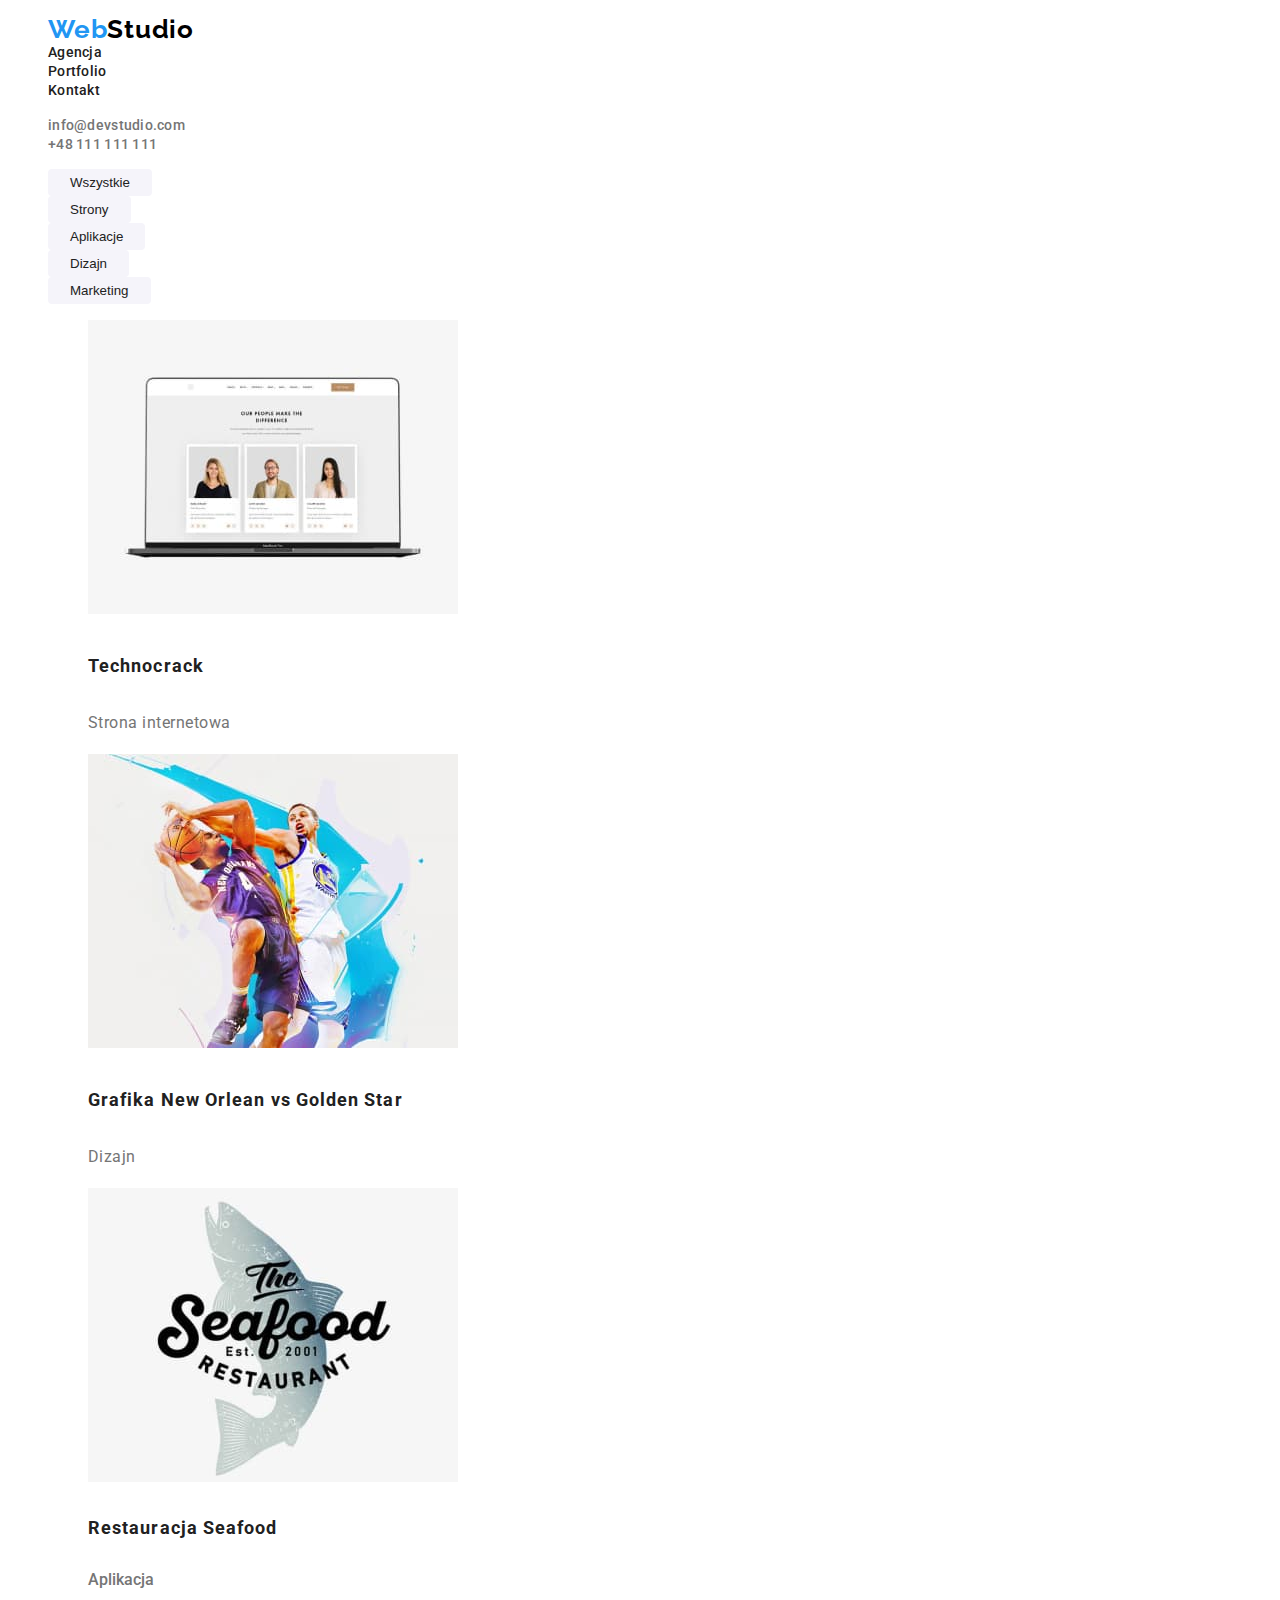
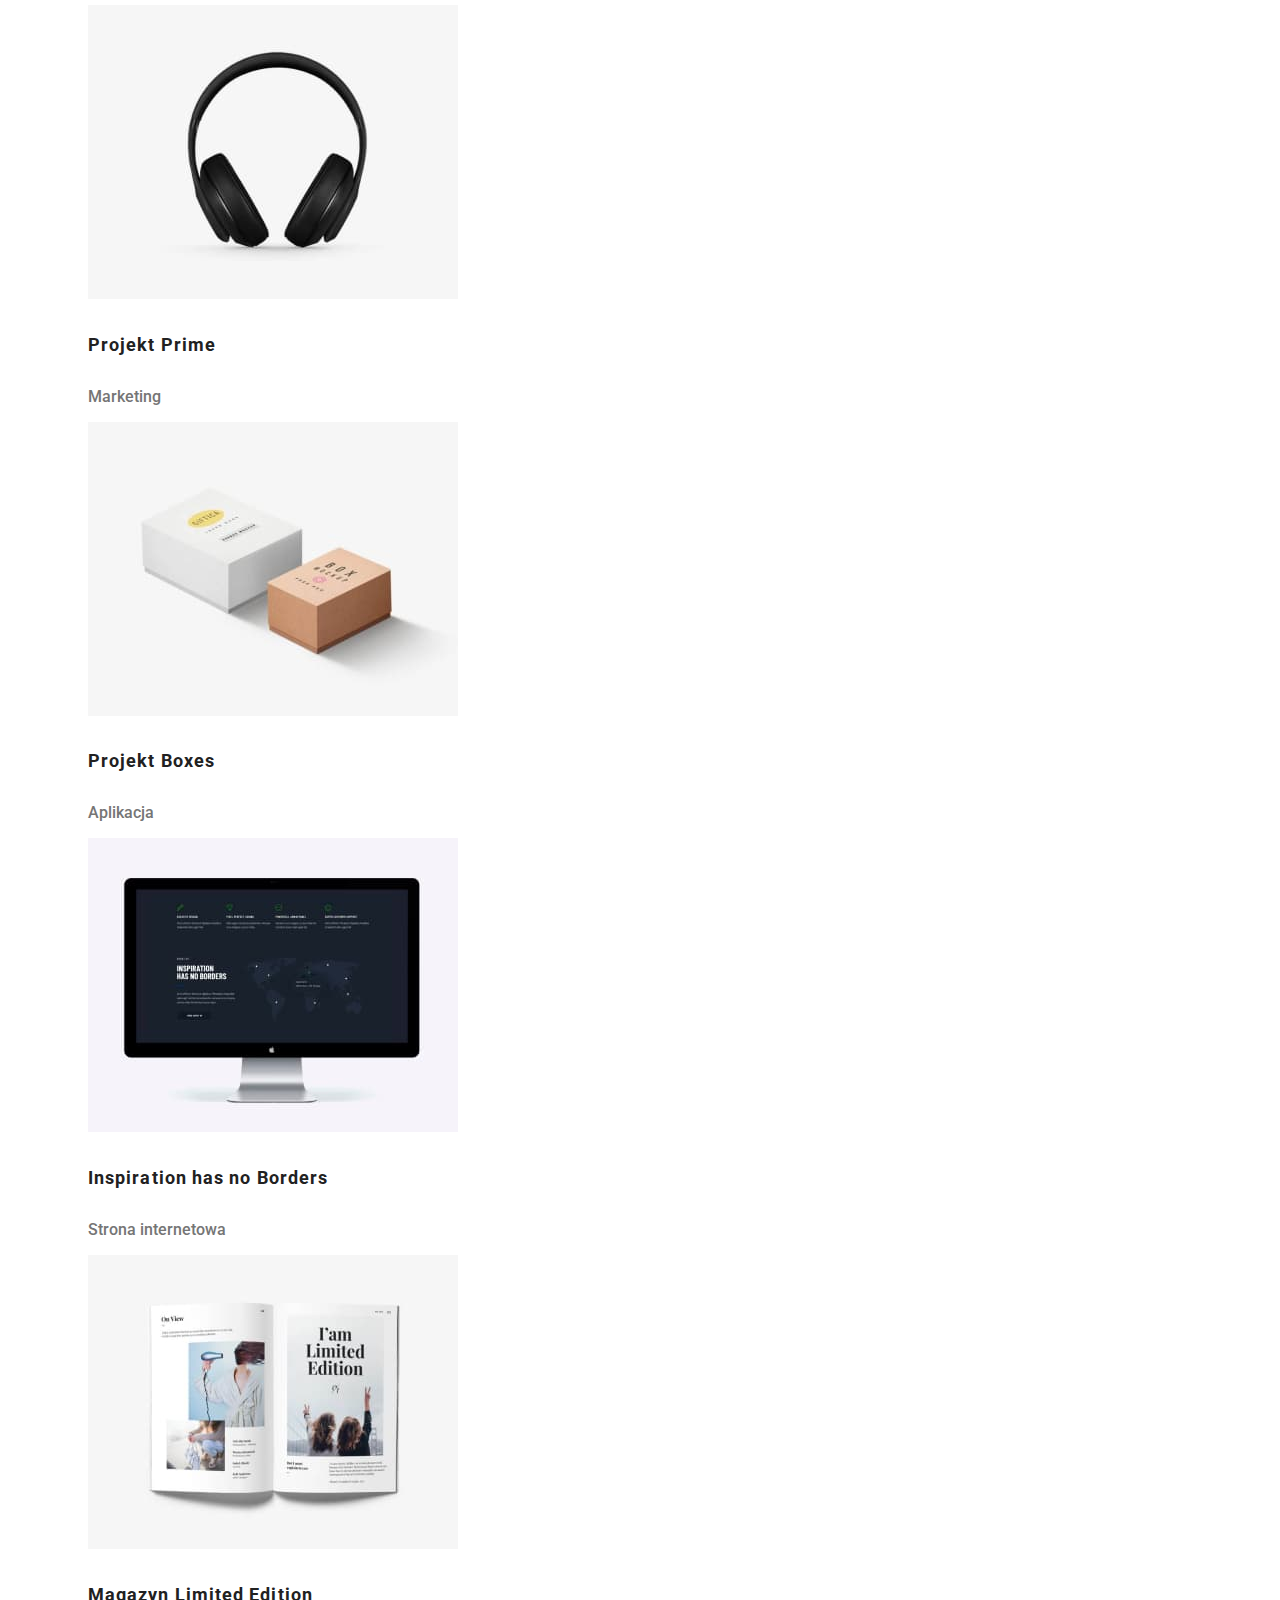
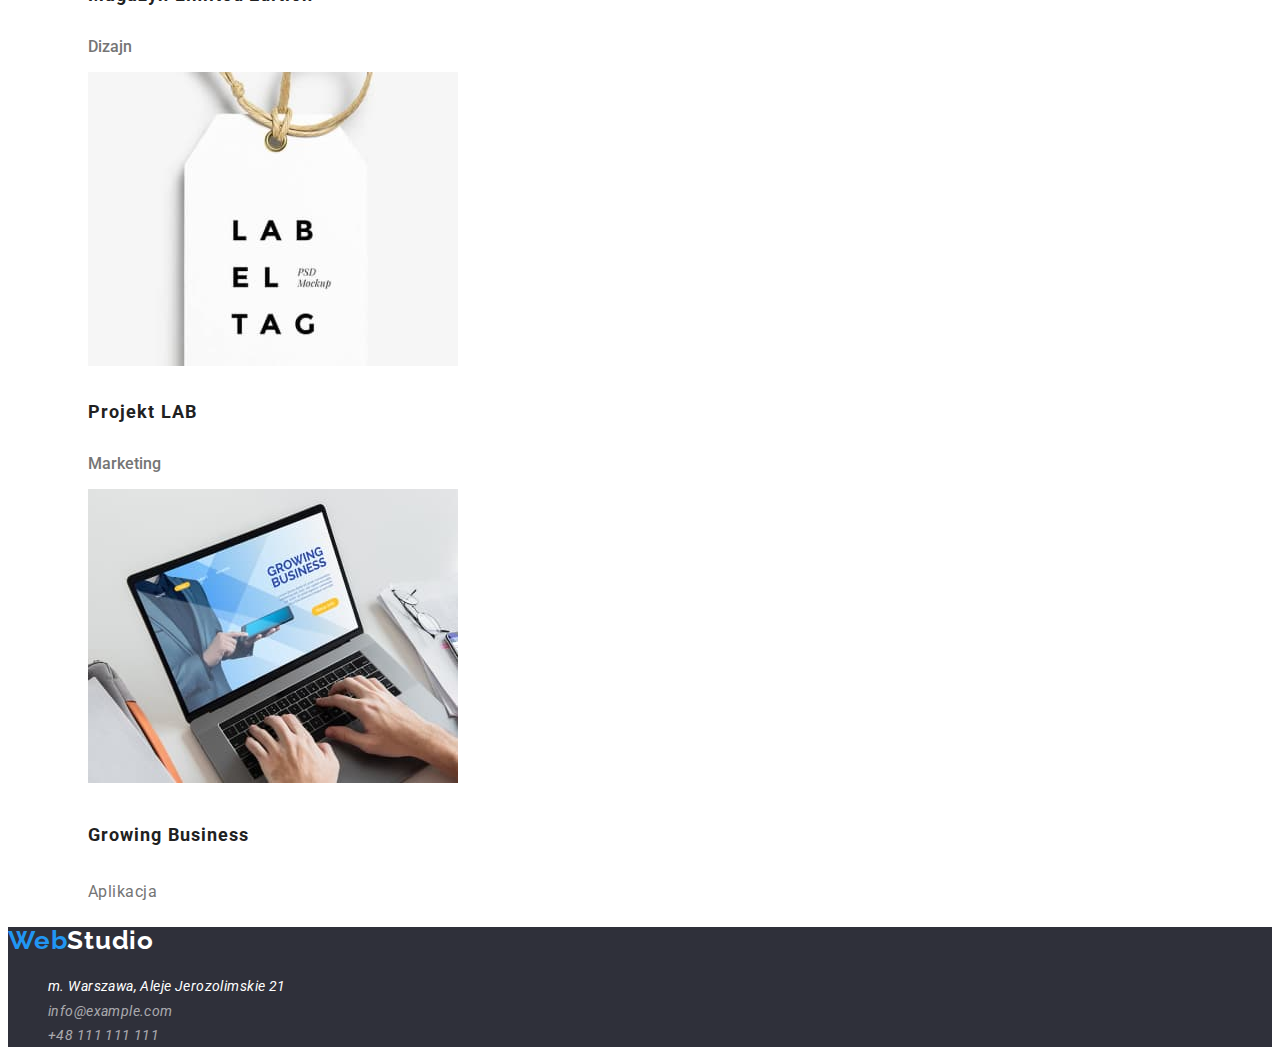
==== commit a1194917: "Wprowadzone uwagi mentora" ====
--- a/portfolio.html
+++ b/portfolio.html
@@ -13,7 +13,7 @@
   <body>
     <header>
         <nav>
-          <ul>
+          <ul class="not-dot">
             <li>
               <a class="links logo-in-header" href="index.html">
                 <span>
@@ -27,7 +27,7 @@
             <li><a class="links links-in-nav" href="Kontakt">Kontakt</a></li>
           </ul>
         </nav>
-        <ul>
+        <ul class="not-dot">
           <li>
               <a class="links links-in-header" href="mailto:info@devstudio.com">info@devstudio.com</a>
           </li>
@@ -38,7 +38,7 @@
       </header>
     <main>
       <section>
-        <ul>
+        <ul class="not-dot">
           <li>
             <button class="button">Wszystkie</button>
           </li>
@@ -57,7 +57,7 @@
         </ul>
       </section>
       <section>
-        <ul>
+        <ul class="not-dot">
           <li>
             <figure class="text-under-portfolio">
               <img
@@ -169,15 +169,20 @@
         </ul>
       </section>
     </main>
-    <footer>
-        <address>
-          <h2><a class="links logo-in-footer" href="index.html"><span class="web-blue">Web</span>Studio</a></h2>
-          <ul>
+    <footer class="footer-background">
+      <h2>
+        <a class="links logo-in-footer" href="index.html">
+          <span class="web-blue">Web</span>Studio</a>
+      </h2>
+      <address>
+        <ul class="not-dot">
           <li><a class="links adress">m. Warszawa, Aleje Jerozolimskie 21</a></li>
-          <li><a class=" links links-in-footer" href="mailto:info@example.com">info@example.com</a></li>
+          <li>
+            <a class="links links-in-footer" href="mailto:info@example.com">info@example.com</a>
+          </li>
           <li><a class="links links-in-footer" href="tel:+48111111111">+48 111 111 111</a></li>
-        </address>
         </ul>
-      </footer>
+      </address>
+    </footer>
   </body>
 </html>
--- a/css/styles.css
+++ b/css/styles.css
@@ -5,7 +5,7 @@
   color: #757575;
 }
 
-ul {
+.not-dot {
   list-style-type: none;
 }
 .links {
@@ -168,7 +168,7 @@
   letter-spacing: 0.03em;
 }
 
-footer {
+.footer-background {
   background-color: var(--brand-background-color);
 }
 :root {
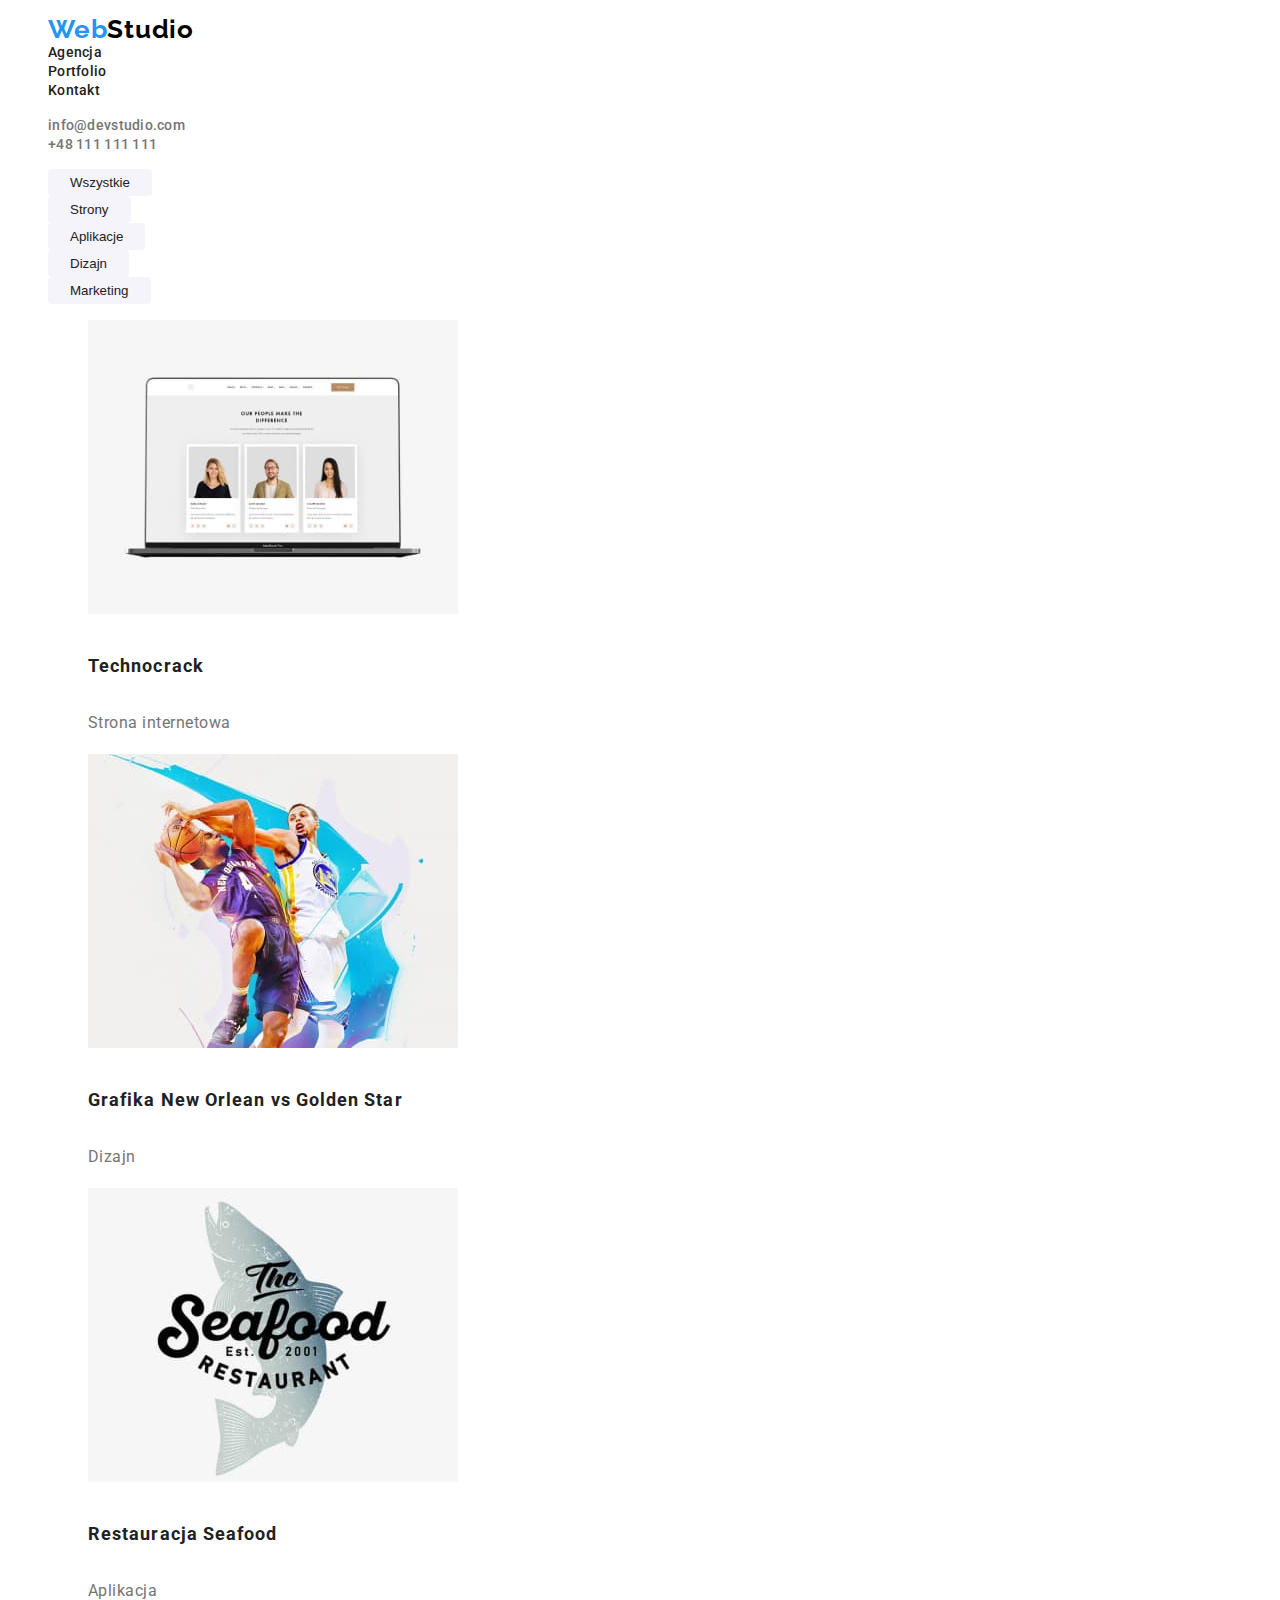
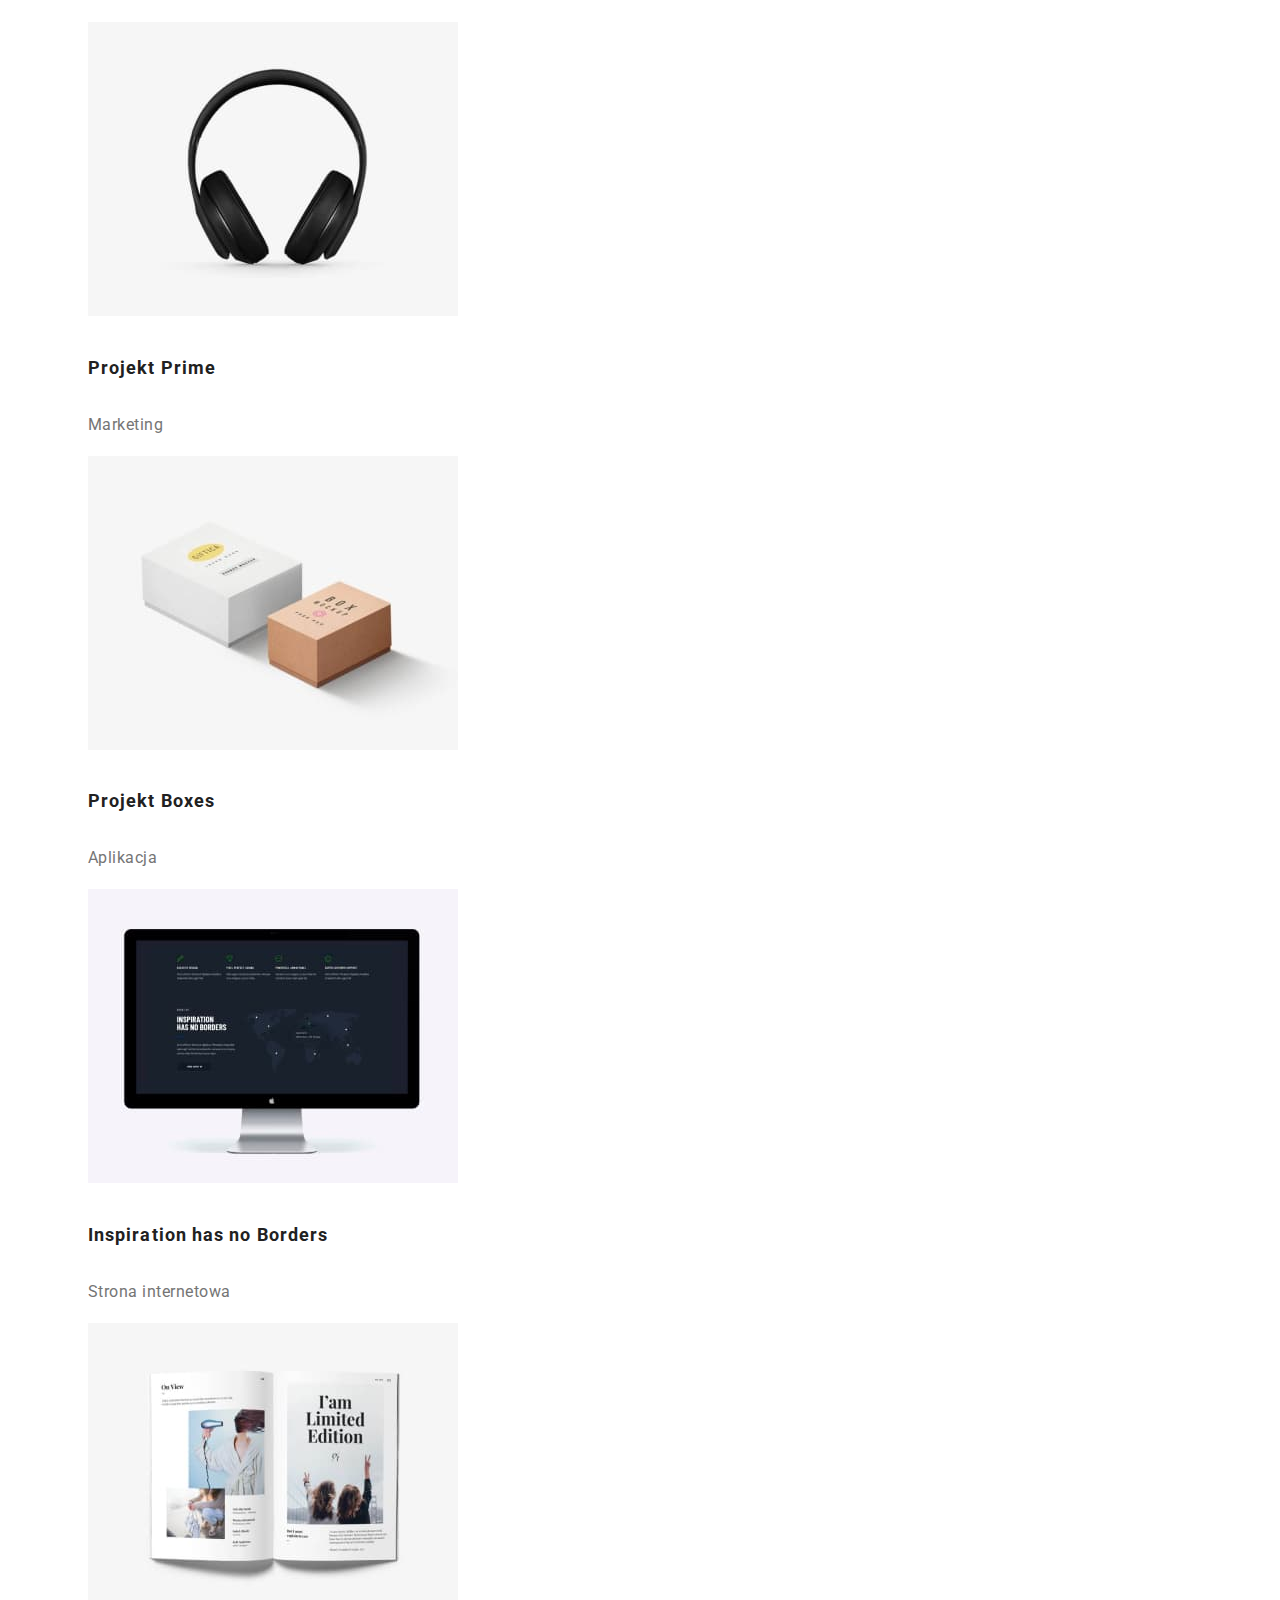
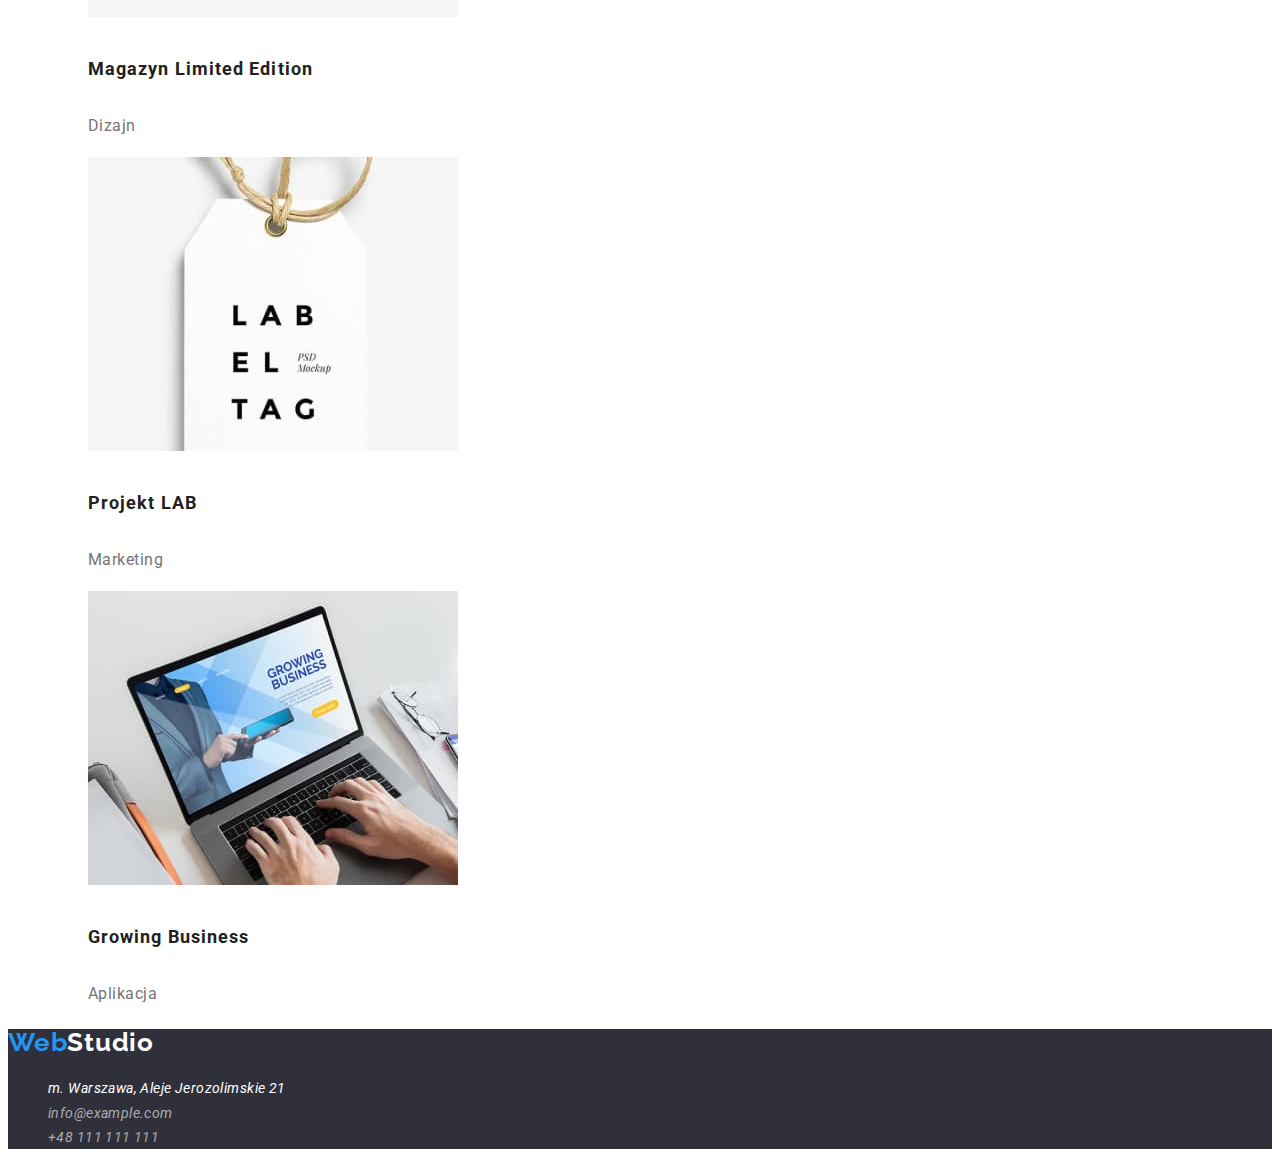
==== commit 1f3590f5: "Poprawki portfolio figure" ====
--- a/portfolio.html
+++ b/portfolio.html
@@ -4,38 +4,38 @@
     <meta charset="UTF-8" />
     <meta http-equiv="X-UA-Compatible" content="IE=edge" />
     <meta name="viewport" content="width=device-width, initial-scale=1.0" />
-    <link rel="preconnect" href="https://fonts.googleapis.com">
-    <link rel="preconnect" href="https://fonts.gstatic.com" crossorigin>
-    <link href="https://fonts.googleapis.com/css2?family=Raleway:wght@700&family=Roboto:wght@400;500;700;900&display=swap" rel="stylesheet">
+    <link rel="preconnect" href="https://fonts.googleapis.com" />
+    <link rel="preconnect" href="https://fonts.gstatic.com" crossorigin />
+    <link
+      href="https://fonts.googleapis.com/css2?family=Raleway:wght@700&family=Roboto:wght@400;500;700;900&display=swap"
+      rel="stylesheet"
+    />
     <link href="css/styles.css" rel="stylesheet" />
     <title>Portfolio</title>
   </head>
   <body>
     <header>
-        <nav>
-          <ul class="not-dot">
-            <li>
-              <a class="links logo-in-header" href="index.html">
-                <span>
-                <span class="web-blue">
-                  Web</span>Studio
-              </span>
-            </a>
-            </li>
-            <li><a class="links links-in-nav" href="Agencja">Agencja</a></li>
-            <li><a class="links links-in-nav" href="portfolio.html">Portfolio</a></li>
-            <li><a class="links links-in-nav" href="Kontakt">Kontakt</a></li>
-          </ul>
-        </nav>
+      <nav>
         <ul class="not-dot">
           <li>
-              <a class="links links-in-header" href="mailto:info@devstudio.com">info@devstudio.com</a>
+            <a class="links logo-in-header" href="index.html">
+              <span> <span class="web-blue"> Web</span>Studio </span>
+            </a>
           </li>
-          <li>
-              <a class="links links-in-header" href="tel:+48111111111">+48 111 111 111</a>
-          </li>
+          <li><a class="links links-in-nav" href="Agencja">Agencja</a></li>
+          <li><a class="links links-in-nav" href="portfolio.html">Portfolio</a></li>
+          <li><a class="links links-in-nav" href="Kontakt">Kontakt</a></li>
         </ul>
-      </header>
+      </nav>
+      <ul class="not-dot">
+        <li>
+          <a class="links links-in-header" href="mailto:info@devstudio.com">info@devstudio.com</a>
+        </li>
+        <li>
+          <a class="links links-in-header" href="tel:+48111111111">+48 111 111 111</a>
+        </li>
+      </ul>
+    </header>
     <main>
       <section>
         <ul class="not-dot">
@@ -80,10 +80,10 @@
               />
               <h4 class="heading-under-portfolio">Grafika New Orlean vs Golden Star</h4>
               Dizajn
-            </figure class="text-under-portfolio">
+            </figure>
           </li>
           <li>
-            <figure>
+            <figure class="text-under-portfolio">
               <img
                 src="images/img_portfolio_3.jpg"
                 alt="Logo restauracji o nazwie  the seafood"
@@ -92,10 +92,10 @@
               />
               <h4 class="heading-under-portfolio">Restauracja Seafood</h4>
               Aplikacja
-            </figure class="text-under-portfolio">
+            </figure>
           </li>
           <li>
-            <figure>
+            <figure class="text-under-portfolio">
               <img
                 src="images/img_portfolio_4.jpg"
                 alt="Słuchawki nauszne na jasnym tle"
@@ -104,10 +104,10 @@
               />
               <h4 class="heading-under-portfolio">Projekt Prime</h4>
               Marketing
-            </figure class="text-under-portfolio">
+            </figure>
           </li>
           <li>
-            <figure>
+            <figure class="text-under-portfolio">
               <img
                 src="images/img_portfolio_5.jpg"
                 alt="Grafika koncepcyjna dwóch firmowych opakowań"
@@ -116,10 +116,10 @@
               />
               <h4 class="heading-under-portfolio">Projekt Boxes</h4>
               Aplikacja
-            </figure class="text-under-portfolio">
+            </figure>
           </li>
           <li>
-            <figure>
+            <figure class="text-under-portfolio">
               <img
                 src="images/img_portfolio_6.jpg"
                 alt="Monitor na jasnym tle. Na jego ekranie wyświetla się strona internetowa"
@@ -128,10 +128,10 @@
               />
               <h4 class="heading-under-portfolio">Inspiration has no Borders</h4>
               Strona internetowa
-            </figure class="text-under-portfolio">
+            </figure>
           </li>
           <li>
-            <figure>
+            <figure class="text-under-portfolio">
               <img
                 src="images/img_portfolio_7.jpg"
                 alt="Otwarta książka na jasnym tle"
@@ -140,10 +140,10 @@
               />
               <h4 class="heading-under-portfolio">Magazyn Limited Edition</h4>
               Dizajn
-            </figure class="text-under-portfolio">
+            </figure>
           </li>
           <li>
-            <figure>
+            <figure class="text-under-portfolio">
               <img
                 src="images/img_portfolio_8.jpg"
                 alt="Etykieta na jasnym tle przedstawiająca napis LAB EL TAG PSD Mockup"
@@ -152,7 +152,7 @@
               />
               <h4 class="heading-under-portfolio">Projekt LAB</h4>
               Marketing
-            </figure class="text-under-portfolio">
+            </figure>
           </li>
           <li>
             <figure class="text-under-portfolio">
@@ -172,7 +172,8 @@
     <footer class="footer-background">
       <h2>
         <a class="links logo-in-footer" href="index.html">
-          <span class="web-blue">Web</span>Studio</a>
+          <span class="web-blue">Web</span>Studio</a
+        >
       </h2>
       <address>
         <ul class="not-dot">
--- a/css/styles.css
+++ b/css/styles.css
@@ -16,12 +16,10 @@
   text-decoration: none;
   color: var(--brand-article-color);
 }
-.links:focus {
+.links:focus,
+.links:hover {
   color: var(--brand-color);
   outline: none;
-}
-.links:hover {
-  color: #2196f3;
 }
 .logo-in-header {
   color: #000000;
@@ -77,14 +75,8 @@
   padding: 6px 22px 6px 22px;
   border-radius: 4px;
 }
+.button:hover,
 .button:focus {
-  background-color: var(--brand-color);
-  color: var(--text-on-dark-background);
-  outline: none;
-  box-shadow: 0px 3px 1px rgba(0, 0, 0, 0.1), 0px 1px 2px rgba(0, 0, 0, 0.08),
-    0px 2px 2px rgba(0, 0, 0, 0.12);
-}
-.button:hover {
   background-color: var(--brand-color);
   color: var(--text-on-dark-background);
   outline-color: var(--brand-color);
